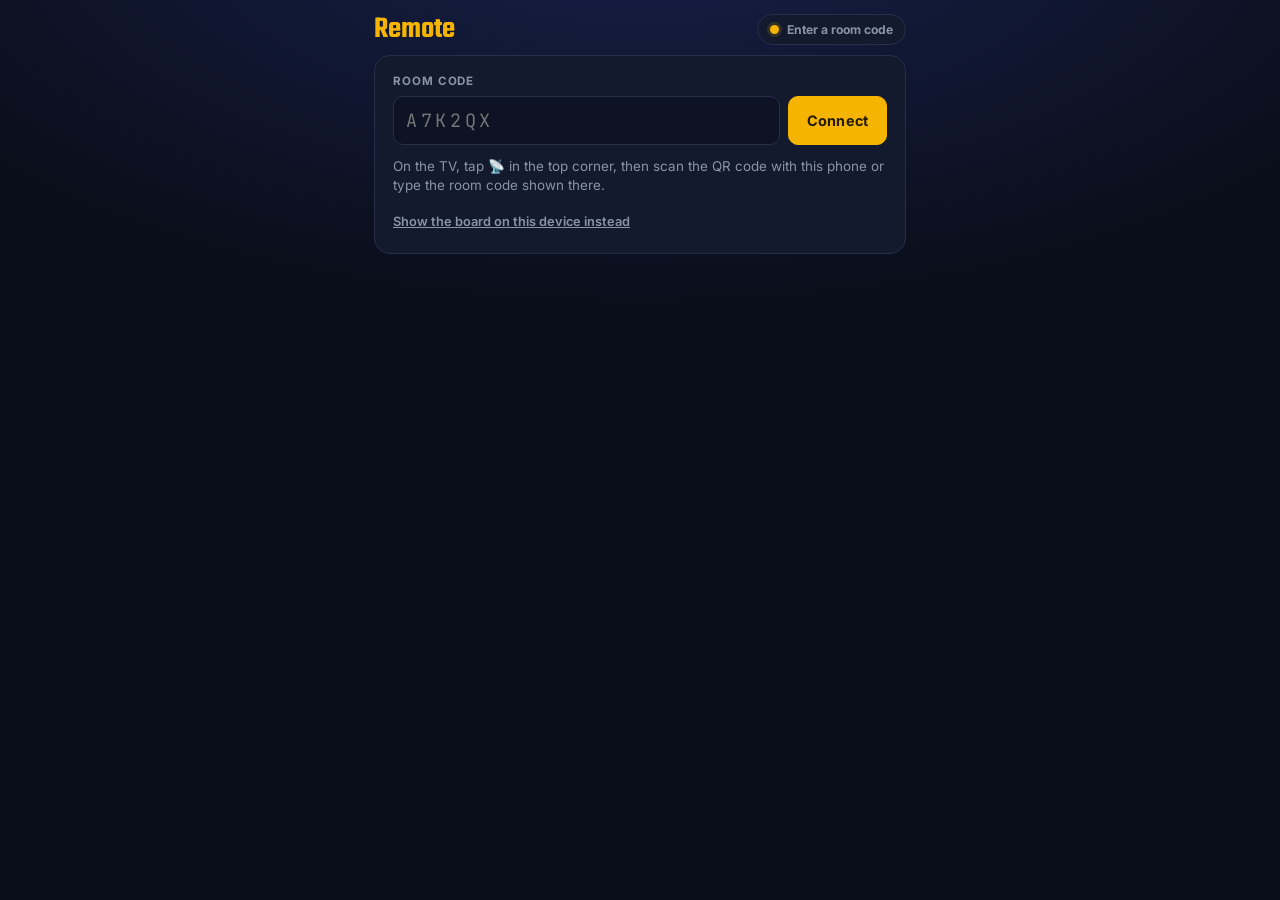
==== remote.html @ 1a82b8c1 "Add files via upload" ====
<!DOCTYPE html>
<html lang="en">
<head>
<meta charset="UTF-8">
<meta name="viewport" content="width=device-width, initial-scale=1.0, viewport-fit=cover">
<meta name="apple-mobile-web-app-capable" content="yes">
<meta name="mobile-web-app-capable" content="yes">
<meta name="apple-mobile-web-app-status-bar-style" content="black-translucent">
<meta name="apple-mobile-web-app-title" content="Score Remote">
<meta name="theme-color" content="#0A0E1A">
<title>Scoreboard Remote</title>
<link rel="icon" href="data:image/svg+xml,%3Csvg xmlns='http://www.w3.org/2000/svg' viewBox='0 0 100 100'%3E%3Ctext y='.9em' font-size='90'%3E%F0%9F%8F%86%3C/text%3E%3C/svg%3E">
<!-- fonts load without holding up the page; the font stacks in base.css cover them if they never arrive -->
<link rel="preconnect" href="https://fonts.googleapis.com">
<link rel="preconnect" href="https://fonts.gstatic.com" crossorigin>
<link rel="stylesheet" href="https://fonts.googleapis.com/css2?family=Teko:wght@500;600&family=Inter:wght@400;500;600;700;800&family=JetBrains+Mono:wght@500;600;700&display=swap" media="print" onload="this.media='all'">
<link rel="stylesheet" href="css/base.css">
<link rel="stylesheet" href="css/remote.css">
<script src="vendor/mqtt.min.js" defer></script>
<script type="module" src="js/remote.js"></script>
</head>
<body>
<main id="remote" aria-label="Scoreboard remote">
  <div class="rm-head">
    <div class="rm-title" id="rmTitle">Remote</div>
    <div class="rm-status warn" id="rmStatus" role="status" aria-live="polite"><span class="rm-dot"></span><span id="rmStatusText">Connecting…</span></div>
  </div>

  <!-- PAIRING: shown until the phone has a room code -->
  <div class="rm-card" id="rmPair" hidden>
    <label class="field-label" for="rmCodeInput">Room code</label>
    <div class="rm-row">
      <input type="text" id="rmCodeInput" maxlength="12" autocomplete="off" autocapitalize="characters" autocorrect="off" spellcheck="false" placeholder="A7K2QX" enterkeyhint="go">
      <button type="button" class="btn btn-gold" id="rmCodeBtn">Connect</button>
    </div>
    <p class="rm-help">On the TV, tap <b>📡</b> in the top corner, then scan the QR code with this phone or type the room code shown there.</p>
    <a class="link-btn" href="index.html">Show the board on this device instead</a>
  </div>

  <!-- SCORING: one card per team, always in setup order so nothing moves under your thumb -->
  <div class="rm-pad" id="rmPad" hidden>
    <div class="rm-hidden" id="rmHidden" hidden>
      <span class="rm-hidden-text">🙈 Scores hidden on the board</span>
      <button type="button" class="btn btn-gold" id="rmReveal">Reveal ▶</button>
    </div>
    <fieldset class="rm-teams" id="rmTeams" aria-label="Teams"></fieldset>
    <div class="rm-last" id="rmLast" aria-live="polite"></div>
    <div class="rm-bar">
      <button type="button" class="rm-btn rm-undo" id="rmUndo"><span class="rm-undo-icon" aria-hidden="true">↶</span><span class="rm-undo-text" id="rmUndoText">Undo</span></button>
      <button type="button" class="rm-btn" id="rmSetupBtn">⚙ Setup</button>
    </div>
  </div>

  <!-- CUSTOM AMOUNT -->
  <div class="rm-sheet" id="rmAmountSheet" hidden>
    <div class="rm-sheet-inner">
      <div class="rm-sheet-title">Custom amount</div>
      <div class="rm-amount-for" id="rmAmountFor"></div>
      <input type="number" id="rmAmount" min="1" step="1" inputmode="numeric" enterkeyhint="done" placeholder="Points" aria-label="Number of points">
      <div class="rm-grid">
        <button type="button" class="rm-btn rm-minus" id="rmAmountTake">− Take away</button>
        <button type="button" class="rm-btn rm-plus" id="rmAmountAdd">+ Add</button>
      </div>
      <button type="button" class="rm-btn" id="rmAmountCancel">Cancel</button>
    </div>
  </div>

  <!-- SETUP -->
  <div class="rm-sheet full" id="rmSetupSheet" hidden>
    <div class="rm-sheet-inner">
      <div class="rm-phead">
        <div class="rm-sheet-title">Setup</div>
        <button type="button" class="rm-x" id="rmSetupClose" aria-label="Close setup">✕</button>
      </div>
      <div class="rm-setup">
        <fieldset class="rm-fields" id="rmSetupFields">
          <section class="rm-section">
            <label class="field-label" for="rmTitleInput">Title on the board</label>
            <input type="text" id="rmTitleInput" maxlength="60" autocomplete="off" enterkeyhint="done" placeholder="No title">
          </section>

          <section class="rm-section">
            <div class="rm-section-head"><span class="field-label">Teams</span><span class="rm-count" id="rmTeamCount"></span></div>
            <div class="rm-list" id="rmTeamList"></div>
            <div class="rm-row">
              <input type="text" id="rmAddTeamName" maxlength="24" placeholder="New team name" autocomplete="off" enterkeyhint="done" aria-label="New team name">
              <button type="button" class="btn btn-gold" id="rmAddTeamBtn">Add</button>
            </div>
            <p class="rm-hint">Tap a colour dot to change the team’s colour.</p>
          </section>

          <section class="rm-section">
            <div class="rm-section-head"><span class="field-label">Powerups</span><span class="rm-count" id="rmPowerupCount"></span></div>
            <div class="rm-list" id="rmPowerupList"></div>
            <div class="rm-row">
              <input type="text" class="rm-icon-input" id="rmAddPowerupIcon" maxlength="16" placeholder="🎲" autocomplete="off" aria-label="New powerup icon">
              <input type="text" id="rmAddPowerupName" maxlength="24" placeholder="New powerup name" autocomplete="off" enterkeyhint="done" aria-label="New powerup name">
              <button type="button" class="btn btn-gold" id="rmAddPowerupBtn">Add</button>
            </div>
            <p class="rm-hint">Every team gets one of each.</p>
          </section>

          <section class="rm-section">
            <span class="field-label">Final round</span>
            <button type="button" class="rm-btn" id="rmHideScores">🙈 Hide scores on the board</button>
            <p class="rm-hint">The board keeps showing the teams and their powerups, but not the scores. You still see them here. When you are ready, tap Reveal: the board shows them from last place up to the winner.</p>
          </section>

          <section class="rm-section">
            <span class="field-label">Round</span>
            <button type="button" class="rm-btn rm-danger" id="rmReset">Reset round</button>
            <p class="rm-hint">Every score back to 0 and every powerup given back. The teams and powerups stay. Undo brings the scores back.</p>
          </section>
        </fieldset>

        <section class="rm-section">
          <span class="field-label">Connection</span>
          <div class="rm-conn">Room code <b id="rmCodeShow">------</b></div>
          <div class="rm-foot">
            <button type="button" class="link-btn" id="rmChange">Change code</button>
            <a class="link-btn" href="index.html">Show the board on this device instead</a>
          </div>
        </section>
      </div>
      <div class="rm-last" id="rmSetupLast" aria-live="polite"></div>
      <button type="button" class="rm-btn rm-gold" id="rmSetupDone">Done</button>
    </div>
  </div>
</main>
</body>
</html>
---- css/base.css ----
/* Shared by the TV and the phone: colours, fonts, buttons and inputs. */

:root{
  --bg:#0A0E1A;
  --bg-2:#0D1224;
  --panel:#131A2E;
  --panel-2:#1B2340;
  --raised:#212A48;
  --line:#262E4A;
  --line-2:#333D5E;
  --line-hover:#4A5580;

  --gold:#F5B400;  --gold-hover:#FFC733;  --gold-soft:rgba(245,180,0,0.14);  --gold-ink:#241A00;
  --red:#FF5C7A;   --red-soft:rgba(255,92,122,0.14);
  --green:#6FDD8B; --green-soft:rgba(111,221,139,0.16);
  --text:#EDEFF5;
  --muted:#8A93A8;
  --faint:#545C78;

  --disabled-bg:#171C2E;  --disabled-line:#232A42;  --disabled-ink:#4F5772;

  --radius:16px;
  --shadow:0 30px 80px rgba(0,0,0,0.5);
  --font-display:'Teko','Oswald','Arial Narrow',sans-serif;
  --font-body:'Inter',system-ui,-apple-system,'Segoe UI',sans-serif;
  --font-mono:'JetBrains Mono','SFMono-Regular',Consolas,monospace;
}

*, *::before, *::after{ box-sizing:border-box; }
[hidden]{ display:none !important; }

html, body{ height:100%; margin:0; overflow:hidden; overscroll-behavior:none; }
body{
  font-family:var(--font-body);
  color:var(--text);
  background:
    radial-gradient(ellipse 120% 80% at 50% -10%, #17204A 0%, var(--bg) 55%),
    var(--bg);
  background-attachment:fixed;
  -webkit-font-smoothing:antialiased;
}
button, input{ font-family:inherit; color:inherit; }
::selection{ background:var(--gold-soft); }

/* ---------- form fields ---------- */
.field-label{
  display:block; margin-bottom:8px;
  font-size:0.72rem; font-weight:700; letter-spacing:0.08em; text-transform:uppercase; color:var(--muted);
}
input[type=text], input[type=number]{
  width:100%; min-width:0; padding:11px 12px; outline:none;
  background:var(--bg-2); border:1px solid var(--line); border-radius:10px; color:var(--text);
  font-size:16px;   /* 16px stops iOS zooming in when a box is tapped */
  transition:border-color .15s ease;
}
input:focus{ border-color:var(--gold); }
button:focus-visible{ outline:2px solid var(--gold); outline-offset:2px; }

/* ---------- buttons ---------- */
.btn{
  padding:11px 18px; cursor:pointer;
  font-weight:700; font-size:0.9rem; letter-spacing:0.01em;
  background:var(--raised); border:1px solid var(--line-2); border-radius:10px; color:var(--text);
  touch-action:manipulation; -webkit-tap-highlight-color:transparent;
  transition:transform .08s ease, border-color .15s ease, background .15s ease;
}
.btn:hover{ border-color:var(--line-hover); }
.btn:active{ transform:scale(0.97); }
.btn:disabled{ opacity:0.4; cursor:not-allowed; }
.btn-gold{ background:var(--gold); border-color:var(--gold); color:var(--gold-ink); }
.btn-gold:hover{ background:var(--gold-hover); border-color:var(--gold-hover); }

/* a button that looks like a link */
.link-btn{
  padding:6px; cursor:pointer; background:none; border:none;
  color:var(--muted); font-size:0.8rem; font-weight:600; text-decoration:underline;
}
.link-btn:hover{ color:var(--text); }

/* first tap of a tap-twice button (util.armConfirm) */
.armed{ border-color:var(--red) !important; color:var(--red) !important; background:var(--red-soft) !important; }

@keyframes fadeIn{ from{opacity:0; transform:translateY(6px);} to{opacity:1; transform:translateY(0);} }
@keyframes btnPop{ 0%{transform:scale(1);} 45%{transform:scale(1.06);} 100%{transform:scale(1);} }

/* ---------- anyone who asks their device for less motion gets none ---------- */
@media (prefers-reduced-motion: reduce){
  *, *::before, *::after{ animation:none !important; transition:none !important; }
}
---- css/remote.css ----
/* The phone remote (remote.html). Portrait, one hand: the team cards scroll, the Undo / Setup bar
   stays at the bottom within reach of a thumb. */

:root{
  /* keep clear of the screen edges, which some phones curve or fade */
  --edge-t:calc(env(safe-area-inset-top, 0px) + 14px);
  --edge-r:calc(env(safe-area-inset-right, 0px) + 14px);
  --edge-b:calc(env(safe-area-inset-bottom, 0px) + 14px);
  --edge-l:calc(env(safe-area-inset-left, 0px) + 14px);
}

#remote{
  position:relative; overflow:hidden;
  display:flex; flex-direction:column; gap:10px;
  width:100%; max-width:560px; margin:0 auto; height:100vh; height:100dvh;
  padding:var(--edge-t) var(--edge-r) var(--edge-b) var(--edge-l);
  -webkit-user-select:none; user-select:none;
}
fieldset{ min-width:0; min-inline-size:0; margin:0; padding:0; border:0; }
.rm-row{ display:flex; gap:8px; }
.rm-row > input{ flex:1 1 0; }
.rm-row > .btn{ flex:0 0 auto; }

/* ---------- header ---------- */
.rm-head{ flex:0 0 auto; display:flex; align-items:center; justify-content:space-between; gap:10px; }
.rm-title{
  flex:1 1 auto; min-width:0; overflow:hidden; text-overflow:ellipsis; white-space:nowrap;
  font-family:var(--font-display); font-weight:600; font-size:1.9rem; line-height:0.9; color:var(--gold);
}
/* the connection is what matters here: the title gives way, the status never does */
.rm-status{
  flex:0 0 auto; display:flex; align-items:center; gap:8px; min-width:0; padding:7px 12px; overflow:hidden; white-space:nowrap;
  background:var(--panel); border:1px solid var(--line); border-radius:999px;
  font-size:0.76rem; font-weight:700; color:var(--muted);
}
#rmStatusText{ overflow:hidden; text-overflow:ellipsis; }
.rm-dot{ width:9px; height:9px; border-radius:50%; background:var(--muted); flex:0 0 auto; }
.rm-status.ok .rm-dot{ background:var(--green); box-shadow:0 0 0 3px var(--green-soft); }
.rm-status.warn .rm-dot{ background:var(--gold); box-shadow:0 0 0 3px var(--gold-soft); }
.rm-status.bad .rm-dot{ background:var(--red); box-shadow:0 0 0 3px var(--red-soft); }

/* ---------- pairing ---------- */
.rm-card{
  flex:0 0 auto; padding:18px; background:var(--panel); border:1px solid var(--line); border-radius:var(--radius);
  -webkit-user-select:auto; user-select:auto;
}
.rm-help{ margin:12px 0 0; font-size:0.84rem; color:var(--muted); line-height:1.45; }
.rm-card .link-btn{ display:inline-block; margin-top:12px; padding-left:0; }
#rmCodeInput{ font-family:var(--font-mono); font-size:1.15rem; letter-spacing:0.2em; text-transform:uppercase; }

/* ---------- scoring ---------- */
.rm-pad{ flex:1 1 0; min-height:0; display:flex; flex-direction:column; gap:8px; }
/* a <fieldset>, so one `disabled` greys out every card; kept as a plain block, which every browser lays out the same */
.rm-teams{
  flex:1 1 0; min-height:0;
  overflow-y:auto; overscroll-behavior:contain; scrollbar-width:none; -webkit-overflow-scrolling:touch;
}
.rm-teams > .tm + .tm{ margin-top:10px; }

/* the board is hiding its scores (the final round): say so, with the reveal at hand */
.rm-hidden{
  flex:0 0 auto; display:flex; align-items:center; gap:10px; padding:8px 8px 8px 14px;
  background:var(--gold-soft); border:1px solid rgba(245,180,0,0.45); border-radius:14px;
}
.rm-hidden-text{ flex:1 1 auto; min-width:0; font-size:0.92rem; font-weight:700; color:var(--gold); }
.rm-hidden .btn{ flex:0 0 auto; padding:11px 16px; }
.rm-teams::-webkit-scrollbar{ display:none; }
.rm-empty{ padding:40px 12px; text-align:center; color:var(--muted); font-size:0.92rem; line-height:1.5; }

.tm{
  display:flex; flex-direction:column; gap:10px; padding:11px 12px 12px 14px;
  background:var(--panel); border:1px solid var(--line); border-left:5px solid var(--team, var(--line-2)); border-radius:16px;
}
.tm-head{ display:flex; align-items:center; gap:9px; min-height:34px; }
.tm-rank{
  flex:0 0 auto; min-width:42px; padding:3px 7px; text-align:center; border-radius:999px;
  font-family:var(--font-mono); font-size:0.74rem; font-weight:700; background:var(--panel-2); color:var(--muted);
}
.tm-rank.first{ background:var(--gold-soft); color:var(--gold); }
.tm-name{ flex:1 1 auto; min-width:0; overflow:hidden; text-overflow:ellipsis; white-space:nowrap; font-size:1.08rem; font-weight:700; }
.tm-score{ flex:0 0 auto; display:flex; align-items:baseline; gap:7px; }
.tm-num{ font-family:var(--font-display); font-weight:600; font-size:2.5rem; line-height:0.75; padding-top:6px; }
/* a tap the TV has not confirmed yet */
.tm-pending{ font-family:var(--font-mono); font-size:0.78rem; font-weight:700; color:var(--gold); }
.tm-pending:empty{ display:none; }

.tm-adjust{ display:grid; grid-template-columns:repeat(5, 1fr); gap:6px; }
.tm-btn{
  height:48px; padding:0; cursor:pointer;
  background:var(--panel-2); border:1px solid var(--line-2); border-radius:12px;
  font-family:var(--font-mono); font-size:1.05rem; font-weight:700; color:var(--text);
  touch-action:manipulation; -webkit-tap-highlight-color:transparent;
  transition:transform .08s ease, background .15s ease;
}
.tm-btn:active{ transform:scale(0.94); background:var(--raised); }
.tm-btn.plus{ color:var(--green); }
.tm-btn.minus{ color:var(--red); }
.tm-btn.custom{ color:var(--muted); font-family:var(--font-body); font-weight:800; }
.tm-btn.sent{ animation:btnPop .28s ease; }

/* powerups look like the TV's badges: bright when available, struck through in red once used */
.tm-powerups{ display:grid; grid-template-columns:repeat(auto-fill, minmax(66px, 1fr)); gap:6px; }
.pu{
  position:relative; overflow:hidden; display:flex; flex-direction:column; align-items:center; justify-content:center; gap:2px;
  min-width:0; height:52px; padding:3px 4px; cursor:pointer;
  background:var(--bg-2); border:1px solid var(--line-2); border-radius:12px; color:var(--text);
  touch-action:manipulation; -webkit-tap-highlight-color:transparent;
  transition:transform .08s ease, opacity .2s ease;
}
.pu:active{ transform:scale(0.95); }
.pu-ic{ font-size:1.25rem; line-height:1; }
.pu-name{ max-width:100%; overflow:hidden; text-overflow:ellipsis; white-space:nowrap; font-size:0.66rem; font-weight:700; color:var(--muted); }
.pu.used{ background:rgba(255,92,122,0.07); border-color:rgba(255,92,122,0.35); }
.pu.used .pu-ic, .pu.used .pu-name{ filter:grayscale(1); opacity:0.45; }
.pu.used::after{
  content:""; position:absolute; inset:0; pointer-events:none;
  background:linear-gradient(to bottom right,
    transparent calc(50% - 1.5px), var(--red) calc(50% - 1.5px),
    var(--red) calc(50% + 1.5px), transparent calc(50% + 1.5px));
}
.pu.pending{ border-style:dashed; border-color:var(--gold); }

/* "✓ +5 Team Alpha", or why the buttons are greyed out */
.rm-last{
  flex:0 0 auto; min-height:1.3em; overflow:hidden; text-overflow:ellipsis; white-space:nowrap;
  text-align:center; font-size:0.84rem; font-weight:700; color:var(--green);
}
.rm-last.sending{ color:var(--gold); }
.rm-last.bad{ color:var(--red); }
.rm-last.hint{ font-weight:600; color:var(--muted); }

.rm-bar{ flex:0 0 auto; display:grid; grid-template-columns:minmax(0, 1.7fr) minmax(0, 1fr); gap:10px; }
.rm-btn{
  flex:0 0 auto; height:54px; padding:0 14px; cursor:pointer;
  display:flex; align-items:center; justify-content:center; gap:8px; text-align:center; line-height:1.15;
  font-family:var(--font-body); font-weight:800; font-size:1rem;
  background:var(--panel-2); border:1px solid var(--line-2); border-radius:16px; color:var(--text);
  touch-action:manipulation; -webkit-tap-highlight-color:transparent;
  transition:transform .08s ease, border-color .15s ease, background .15s ease;
}
.rm-btn:active{ transform:scale(0.97); }
.rm-btn.sent{ animation:btnPop .28s ease; }
.rm-gold{ background:var(--gold); border-color:var(--gold); color:var(--gold-ink); }
.rm-plus{ background:var(--green-soft); border-color:var(--green); color:var(--green); }
.rm-minus{ background:var(--red-soft); border-color:var(--red); color:var(--red); }
.rm-danger{ width:100%; border-color:rgba(255,92,122,0.5); color:var(--red); }
.rm-undo{ min-width:0; }
.rm-undo-icon{ flex:0 0 auto; font-size:1.25rem; }
.rm-undo-text{ min-width:0; overflow:hidden; text-overflow:ellipsis; white-space:nowrap; font-size:0.92rem; }

/* every control greys out clearly when it cannot be used right now */
#remote :is(.rm-btn, .tm-btn, .pu, .btn, .rm-dot-btn, .rm-remove):disabled,
#remote input:disabled{
  background:var(--disabled-bg); border-color:var(--disabled-line); color:var(--disabled-ink);
  box-shadow:none; opacity:0.6; cursor:not-allowed; transform:none;
}
#remote .pu:disabled .pu-ic{ filter:grayscale(1); }

/* ---------- sheets (custom amount, setup) ---------- */
.rm-sheet{
  position:absolute; inset:0; z-index:5; display:flex; align-items:flex-end;
  padding:var(--edge-t) var(--edge-r) var(--edge-b) var(--edge-l);
  background:rgba(5,6,10,0.78); -webkit-backdrop-filter:blur(3px); backdrop-filter:blur(3px);
  animation:fadeIn .18s ease;
}
.rm-sheet-inner{
  width:100%; max-height:100%; overflow-y:auto; scrollbar-width:none;
  display:flex; flex-direction:column; gap:12px; padding:16px;
  background:var(--panel); border:1px solid var(--line); border-radius:20px;
  -webkit-user-select:auto; user-select:auto;
}
.rm-sheet-inner::-webkit-scrollbar{ display:none; }
.rm-sheet-title{ font-family:var(--font-display); font-weight:600; font-size:1.7rem; line-height:0.9; color:var(--gold); }
.rm-grid{ display:grid; grid-template-columns:1fr 1fr; gap:10px; }

.rm-amount-for{ font-size:0.95rem; font-weight:700; color:var(--muted); }
#rmAmount{ font-family:var(--font-mono); font-size:1.6rem; font-weight:700; text-align:center; padding:12px; }

/* setup fills the screen; its middle scrolls */
.rm-sheet.full .rm-sheet-inner{ height:100%; overflow:hidden; gap:10px; }
.rm-phead{ flex:0 0 auto; display:flex; align-items:center; gap:8px; }
.rm-phead .rm-sheet-title{ flex:1; }
.rm-x{
  flex:0 0 40px; width:40px; height:40px; cursor:pointer;
  background:var(--panel-2); border:1px solid var(--line-2); border-radius:12px; color:var(--text); font-size:1rem;
  touch-action:manipulation; -webkit-tap-highlight-color:transparent;
}
.rm-setup{
  flex:1 1 0; min-height:0; display:flex; flex-direction:column; gap:22px; padding:4px 0 8px;
  overflow-y:auto; overscroll-behavior:contain; scrollbar-width:none; -webkit-overflow-scrolling:touch;
}
.rm-setup::-webkit-scrollbar{ display:none; }
.rm-fields > .rm-section + .rm-section{ margin-top:22px; }   /* a <fieldset>: plain block, see .rm-teams */
.rm-section{ display:flex; flex-direction:column; gap:8px; }
.rm-section .field-label{ margin-bottom:0; }
.rm-section-head{ display:flex; align-items:baseline; justify-content:space-between; }
.rm-count{ font-family:var(--font-mono); font-size:0.74rem; font-weight:700; color:var(--faint); }
.rm-hint{ margin:0; font-size:0.78rem; line-height:1.4; color:var(--faint); }
.rm-list{ display:flex; flex-direction:column; gap:6px; }
.rm-item{ display:flex; align-items:center; gap:6px; }
.rm-item input{ flex:1 1 0; padding:9px 10px; }
.rm-dot-btn{
  flex:0 0 38px; width:38px; height:38px; padding:0; cursor:pointer; border-radius:50%;
  border:2px solid rgba(255,255,255,0.25); touch-action:manipulation; -webkit-tap-highlight-color:transparent;
}
.rm-dot-btn:active{ transform:scale(0.92); }
.rm-icon-input{ flex:0 0 54px !important; width:54px; text-align:center; padding-left:4px !important; padding-right:4px !important; }
.rm-remove{
  flex:0 0 auto; min-width:42px; height:40px; padding:0 10px; cursor:pointer;
  background:var(--panel-2); border:1px solid var(--line-2); border-radius:10px; color:var(--muted);
  font-size:0.85rem; font-weight:700; touch-action:manipulation; -webkit-tap-highlight-color:transparent;
}
.rm-conn{ font-size:0.9rem; color:var(--muted); }
.rm-conn b{ margin-left:6px; font-family:var(--font-mono); letter-spacing:0.18em; color:var(--gold); }
.rm-foot{ display:flex; gap:14px; flex-wrap:wrap; }
.rm-foot .link-btn{ padding-left:0; }

/* Turned sideways on a phone: let the page scroll rather than squash. (Last, so it wins.) */
@media (orientation: landscape) and (max-height: 500px){
  html, body{ height:auto; overflow:visible; }
  #remote{ height:auto; min-height:100dvh; overflow:visible; }
  .rm-pad{ flex:none; }
  .rm-teams{ flex:none; overflow:visible; }
  .rm-sheet{ position:fixed; }
  .rm-sheet.full .rm-sheet-inner{ height:auto; overflow-y:auto; }
  .rm-setup{ flex:none; overflow:visible; }
}
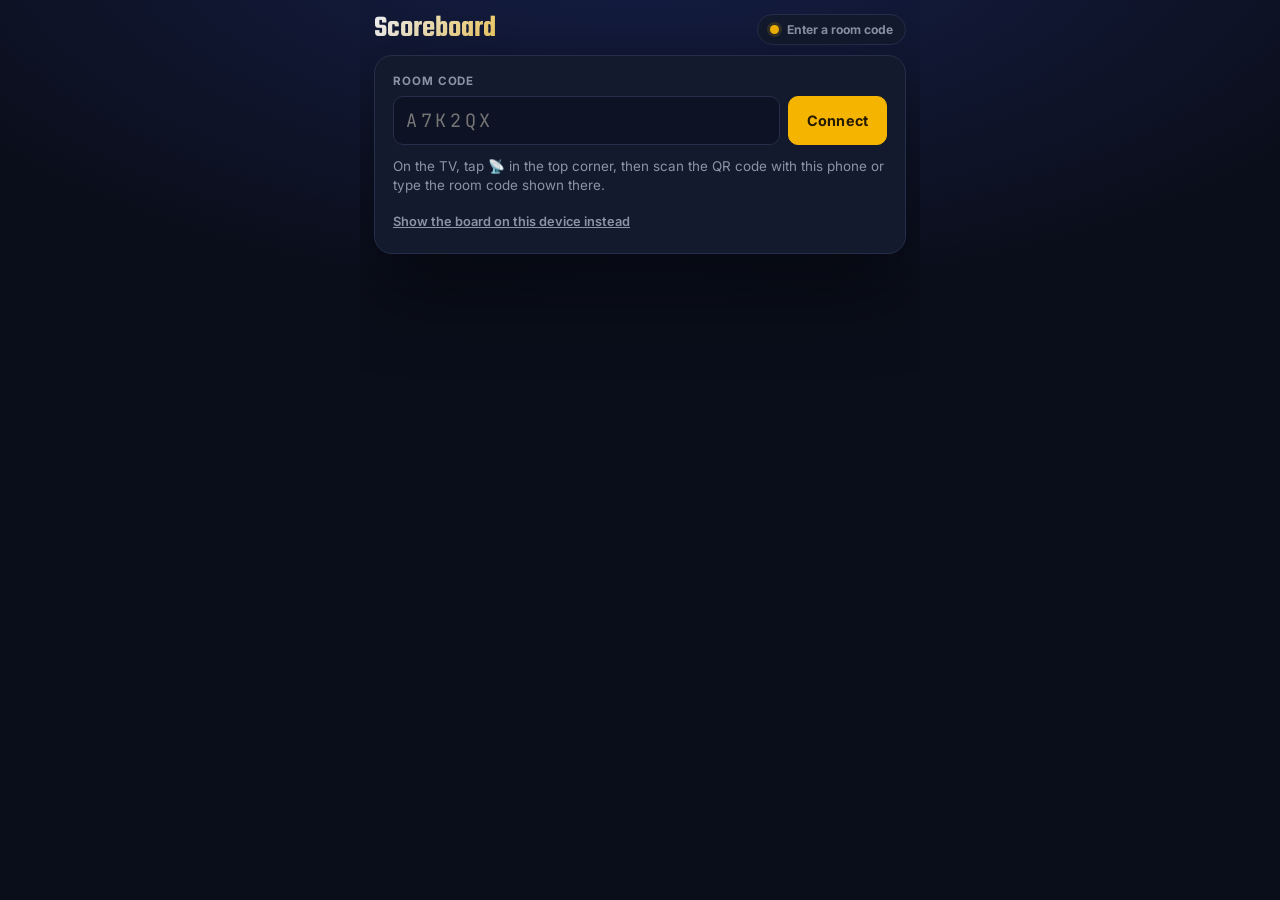
==== commit bc6d18d3: "Add files via upload" ====
--- a/remote.html
+++ b/remote.html
@@ -37,13 +37,17 @@
     <a class="link-btn" href="index.html">Show the board on this device instead</a>
   </div>
 
-  <!-- SCORING: one card per team, always in setup order so nothing moves under your thumb -->
+  <!-- SCORING: every team on one screen, always in setup order so nothing moves under your thumb -->
   <div class="rm-pad" id="rmPad" hidden>
     <div class="rm-hidden" id="rmHidden" hidden>
       <span class="rm-hidden-text">🙈 Scores hidden on the board</span>
       <button type="button" class="btn btn-gold" id="rmReveal">Reveal ▶</button>
     </div>
-    <fieldset class="rm-teams" id="rmTeams" aria-label="Teams"></fieldset>
+    <section class="rm-board">
+      <div class="rm-board-head"><span class="field-label">Teams</span><span class="rm-board-hint">Tap a team for more</span></div>
+      <!-- a <fieldset>, so one `disabled` greys out every button while the board is away -->
+      <fieldset class="rm-teams" id="rmTeams" aria-label="Teams"><div class="rm-team-grid" id="rmTeamGrid"></div></fieldset>
+    </section>
     <div class="rm-last" id="rmLast" aria-live="polite"></div>
     <div class="rm-bar">
       <button type="button" class="rm-btn rm-undo" id="rmUndo"><span class="rm-undo-icon" aria-hidden="true">↶</span><span class="rm-undo-text" id="rmUndoText">Undo</span></button>
@@ -51,17 +55,26 @@
     </div>
   </div>
 
-  <!-- CUSTOM AMOUNT -->
-  <div class="rm-sheet" id="rmAmountSheet" hidden>
+  <!-- ONE TEAM: ±5, a custom amount and its powerups -->
+  <div class="rm-sheet" id="rmTeamSheet" hidden>
     <div class="rm-sheet-inner">
-      <div class="rm-sheet-title">Custom amount</div>
-      <div class="rm-amount-for" id="rmAmountFor"></div>
-      <input type="number" id="rmAmount" min="1" step="1" inputmode="numeric" enterkeyhint="done" placeholder="Points" aria-label="Number of points">
-      <div class="rm-grid">
-        <button type="button" class="rm-btn rm-minus" id="rmAmountTake">− Take away</button>
-        <button type="button" class="rm-btn rm-plus" id="rmAmountAdd">+ Add</button>
+      <div class="rm-team-head" id="rmTeamHead">
+        <span class="rm-team-name" id="rmTeamName"></span>
+        <span class="rm-team-score" id="rmTeamScore"></span>
       </div>
-      <button type="button" class="rm-btn" id="rmAmountCancel">Cancel</button>
+      <fieldset class="rm-fields" id="rmTeamFields">
+        <div class="rm-quick" id="rmTeamQuick"></div>
+        <label class="field-label" for="rmAmount">Custom amount</label>
+        <input type="number" id="rmAmount" min="1" step="1" inputmode="numeric" enterkeyhint="done" placeholder="Points" aria-label="Number of points">
+        <div class="rm-grid">
+          <button type="button" class="rm-btn rm-minus" id="rmAmountTake">− Take away</button>
+          <button type="button" class="rm-btn rm-plus" id="rmAmountAdd">+ Add</button>
+        </div>
+        <span class="field-label">Powerups</span>
+        <div class="tm-powerups" id="rmTeamPowerups"></div>
+      </fieldset>
+      <div class="rm-last" id="rmTeamLast" aria-live="polite"></div>
+      <button type="button" class="rm-btn rm-gold" id="rmTeamDone">Done</button>
     </div>
   </div>
 
@@ -86,7 +99,7 @@
               <input type="text" id="rmAddTeamName" maxlength="24" placeholder="New team name" autocomplete="off" enterkeyhint="done" aria-label="New team name">
               <button type="button" class="btn btn-gold" id="rmAddTeamBtn">Add</button>
             </div>
-            <p class="rm-hint">Tap a colour dot to change the team’s colour.</p>
+            <p class="rm-hint">Tap a colour dot to pick the team’s colour.</p>
           </section>
 
           <section class="rm-section">
@@ -103,7 +116,11 @@
           <section class="rm-section">
             <span class="field-label">Final round</span>
             <button type="button" class="rm-btn" id="rmHideScores">🙈 Hide scores on the board</button>
-            <p class="rm-hint">The board keeps showing the teams and their powerups, but not the scores. You still see them here. When you are ready, tap Reveal: the board shows them from last place up to the winner.</p>
+            <div class="rm-grid" id="rmRevealRow" hidden>
+              <button type="button" class="rm-btn rm-gold" id="rmRevealSetup">Reveal ▶</button>
+              <button type="button" class="rm-btn" id="rmShowScores">Show now</button>
+            </div>
+            <p class="rm-hint">The board keeps showing the teams and their powerups, but not the scores. You still see them here. Reveal shows them from last place up to the winner; Show now just puts them back. Both take two taps.</p>
           </section>
 
           <section class="rm-section">
--- a/css/remote.css
+++ b/css/remote.css
@@ -1,5 +1,6 @@
-/* The phone remote (remote.html). Portrait, one hand: the team cards scroll, the Undo / Setup bar
-   stays at the bottom within reach of a thumb. */
+/* The phone remote (remote.html), in the board's style: a gold title and card panels. Portrait, one
+   hand: every team fits on the screen (js/remote.js layoutTeams sizes the rows), with the Undo / Setup
+   bar at the bottom within reach of a thumb. */
 
 :root{
   /* keep clear of the screen edges, which some phones curve or fade */
@@ -20,13 +21,19 @@
 .rm-row{ display:flex; gap:8px; }
 .rm-row > input{ flex:1 1 0; }
 .rm-row > .btn{ flex:0 0 auto; }
-
-/* ---------- header ---------- */
+.rm-grid{ display:grid; grid-template-columns:1fr 1fr; gap:10px; }
+
+/* ---------- header: the board's gold title, and the connection ---------- */
 .rm-head{ flex:0 0 auto; display:flex; align-items:center; justify-content:space-between; gap:10px; }
 .rm-title{
   flex:1 1 auto; min-width:0; overflow:hidden; text-overflow:ellipsis; white-space:nowrap;
-  font-family:var(--font-display); font-weight:600; font-size:1.9rem; line-height:0.9; color:var(--gold);
-}
+  font-family:var(--font-display); font-weight:600; font-size:1.9rem; line-height:1;
+  background:linear-gradient(120deg, var(--text) 0%, var(--gold) 30%, var(--text) 60%, var(--gold) 90%);
+  background-size:200% 100%;
+  -webkit-background-clip:text; background-clip:text; color:transparent;
+  animation:title-shimmer 12s ease-in-out infinite;
+}
+@keyframes title-shimmer{ 0%,100%{ background-position:0% 50%; } 50%{ background-position:100% 50%; } }
 /* the connection is what matters here: the title gives way, the status never does */
 .rm-status{
   flex:0 0 auto; display:flex; align-items:center; gap:8px; min-width:0; padding:7px 12px; overflow:hidden; white-space:nowrap;
@@ -39,23 +46,19 @@
 .rm-status.warn .rm-dot{ background:var(--gold); box-shadow:0 0 0 3px var(--gold-soft); }
 .rm-status.bad .rm-dot{ background:var(--red); box-shadow:0 0 0 3px var(--red-soft); }
 
-/* ---------- pairing ---------- */
-.rm-card{
-  flex:0 0 auto; padding:18px; background:var(--panel); border:1px solid var(--line); border-radius:var(--radius);
-  -webkit-user-select:auto; user-select:auto;
-}
+/* ---------- cards ---------- */
+.rm-card, .rm-board{
+  background:var(--panel); border:1px solid var(--line); border-radius:18px; box-shadow:var(--shadow);
+}
+
+/* pairing */
+.rm-card{ flex:0 0 auto; padding:18px; -webkit-user-select:auto; user-select:auto; }
 .rm-help{ margin:12px 0 0; font-size:0.84rem; color:var(--muted); line-height:1.45; }
 .rm-card .link-btn{ display:inline-block; margin-top:12px; padding-left:0; }
 #rmCodeInput{ font-family:var(--font-mono); font-size:1.15rem; letter-spacing:0.2em; text-transform:uppercase; }
 
 /* ---------- scoring ---------- */
 .rm-pad{ flex:1 1 0; min-height:0; display:flex; flex-direction:column; gap:8px; }
-/* a <fieldset>, so one `disabled` greys out every card; kept as a plain block, which every browser lays out the same */
-.rm-teams{
-  flex:1 1 0; min-height:0;
-  overflow-y:auto; overscroll-behavior:contain; scrollbar-width:none; -webkit-overflow-scrolling:touch;
-}
-.rm-teams > .tm + .tm{ margin-top:10px; }
 
 /* the board is hiding its scores (the final round): say so, with the reveal at hand */
 .rm-hidden{
@@ -64,30 +67,55 @@
 }
 .rm-hidden-text{ flex:1 1 auto; min-width:0; font-size:0.92rem; font-weight:700; color:var(--gold); }
 .rm-hidden .btn{ flex:0 0 auto; padding:11px 16px; }
+
+.rm-board{ flex:1 1 0; min-height:0; display:flex; flex-direction:column; gap:8px; padding:10px; }
+.rm-board-head{ flex:0 0 auto; display:flex; align-items:baseline; justify-content:space-between; padding:0 4px; }
+.rm-board-head .field-label{ margin:0; }
+.rm-board-hint{ font-size:0.72rem; color:var(--faint); }
+.rm-teams{ flex:1 1 0; min-height:0; overflow-y:auto; scrollbar-width:none; }   /* scrolls only if a tiny screen leaves no choice */
 .rm-teams::-webkit-scrollbar{ display:none; }
 .rm-empty{ padding:40px 12px; text-align:center; color:var(--muted); font-size:0.92rem; line-height:1.5; }
 
+/* The rows share the card's height (layoutTeams sets --row-h and --cols, and one of four layouts):
+     roomy  few teams: the name, its place and powerup icons under it, a big score, tall −1 / +1 buttons
+     line   more teams: one line each
+     tile   too many for one column: two columns of tiles, the buttons under the name
+     mini   a great many teams on a small phone: two columns, the buttons beside the name */
+.rm-team-grid{
+  display:grid; grid-template-columns:repeat(var(--cols, 1), minmax(0, 1fr)); grid-auto-rows:var(--row-h, 56px);
+  gap:6px; align-content:start;
+}
 .tm{
-  display:flex; flex-direction:column; gap:10px; padding:11px 12px 12px 14px;
-  background:var(--panel); border:1px solid var(--line); border-left:5px solid var(--team, var(--line-2)); border-radius:16px;
-}
-.tm-head{ display:flex; align-items:center; gap:9px; min-height:34px; }
+  min-width:0; min-height:0; overflow:hidden;
+  display:grid; grid-template-columns:minmax(0, 1fr) 56px 56px; gap:5px;
+  padding:5px 5px 5px 0;
+  background:var(--panel-2); border:1px solid var(--line); border-left:4px solid var(--team, var(--line-2)); border-radius:12px;
+}
+/* the team itself: tap for ±5, a custom amount and its powerups */
+.tm-open{
+  min-width:0; display:grid; grid-template-columns:auto minmax(0, 1fr) auto;
+  grid-template-areas:"rank name num"; align-content:center; align-items:center; column-gap:9px;
+  padding:0 4px 0 9px; cursor:pointer; text-align:left;
+  background:none; border:0; border-radius:8px; color:inherit;
+  touch-action:manipulation; -webkit-tap-highlight-color:transparent;
+}
+.tm-open:active{ background:rgba(255,255,255,0.04); }
 .tm-rank{
-  flex:0 0 auto; min-width:42px; padding:3px 7px; text-align:center; border-radius:999px;
-  font-family:var(--font-mono); font-size:0.74rem; font-weight:700; background:var(--panel-2); color:var(--muted);
+  grid-area:rank; min-width:38px; padding:2px 6px; text-align:center; border-radius:999px;
+  font-family:var(--font-mono); font-size:0.7rem; font-weight:700; background:var(--bg-2); color:var(--muted);
 }
 .tm-rank.first{ background:var(--gold-soft); color:var(--gold); }
-.tm-name{ flex:1 1 auto; min-width:0; overflow:hidden; text-overflow:ellipsis; white-space:nowrap; font-size:1.08rem; font-weight:700; }
-.tm-score{ flex:0 0 auto; display:flex; align-items:baseline; gap:7px; }
-.tm-num{ font-family:var(--font-display); font-weight:600; font-size:2.5rem; line-height:0.75; padding-top:6px; }
-/* a tap the TV has not confirmed yet */
-.tm-pending{ font-family:var(--font-mono); font-size:0.78rem; font-weight:700; color:var(--gold); }
-.tm-pending:empty{ display:none; }
-
-.tm-adjust{ display:grid; grid-template-columns:repeat(5, 1fr); gap:6px; }
+.tm-name{ grid-area:name; min-width:0; overflow:hidden; text-overflow:ellipsis; white-space:nowrap; font-size:1rem; font-weight:700; }
+.tm-meta{ display:contents; }   /* the place (and, when roomy, the powerups) under the name */
+.tm-pus{ display:none; gap:5px; }
+.tm-pu{ position:relative; font-size:0.95rem; line-height:1; }
+.tm-pu.used{ filter:grayscale(1); opacity:0.35; }
+.tm-num{ grid-area:num; font-family:var(--font-display); font-weight:600; font-size:1.9rem; line-height:0.8; padding-top:4px; }
+.tm-num.pending{ color:var(--gold); }   /* a tap the board has not confirmed yet */
+
 .tm-btn{
-  height:48px; padding:0; cursor:pointer;
-  background:var(--panel-2); border:1px solid var(--line-2); border-radius:12px;
+  min-height:0; padding:0; cursor:pointer;
+  background:var(--bg-2); border:1px solid var(--line-2); border-radius:10px;
   font-family:var(--font-mono); font-size:1.05rem; font-weight:700; color:var(--text);
   touch-action:manipulation; -webkit-tap-highlight-color:transparent;
   transition:transform .08s ease, background .15s ease;
@@ -95,32 +123,33 @@
 .tm-btn:active{ transform:scale(0.94); background:var(--raised); }
 .tm-btn.plus{ color:var(--green); }
 .tm-btn.minus{ color:var(--red); }
-.tm-btn.custom{ color:var(--muted); font-family:var(--font-body); font-weight:800; }
 .tm-btn.sent{ animation:btnPop .28s ease; }
 
-/* powerups look like the TV's badges: bright when available, struck through in red once used */
-.tm-powerups{ display:grid; grid-template-columns:repeat(auto-fill, minmax(66px, 1fr)); gap:6px; }
-.pu{
-  position:relative; overflow:hidden; display:flex; flex-direction:column; align-items:center; justify-content:center; gap:2px;
-  min-width:0; height:52px; padding:3px 4px; cursor:pointer;
-  background:var(--bg-2); border:1px solid var(--line-2); border-radius:12px; color:var(--text);
-  touch-action:manipulation; -webkit-tap-highlight-color:transparent;
-  transition:transform .08s ease, opacity .2s ease;
-}
-.pu:active{ transform:scale(0.95); }
-.pu-ic{ font-size:1.25rem; line-height:1; }
-.pu-name{ max-width:100%; overflow:hidden; text-overflow:ellipsis; white-space:nowrap; font-size:0.66rem; font-weight:700; color:var(--muted); }
-.pu.used{ background:rgba(255,92,122,0.07); border-color:rgba(255,92,122,0.35); }
-.pu.used .pu-ic, .pu.used .pu-name{ filter:grayscale(1); opacity:0.45; }
-.pu.used::after{
-  content:""; position:absolute; inset:0; pointer-events:none;
-  background:linear-gradient(to bottom right,
-    transparent calc(50% - 1.5px), var(--red) calc(50% - 1.5px),
-    var(--red) calc(50% + 1.5px), transparent calc(50% + 1.5px));
-}
-.pu.pending{ border-style:dashed; border-color:var(--gold); }
-
-/* "✓ +5 Team Alpha", or why the buttons are greyed out */
+.rm-team-grid.roomy .tm{ grid-template-columns:minmax(0, 1fr) 56px 56px; gap:6px; padding:7px 7px 7px 0; }
+.rm-team-grid.roomy .tm-open{ grid-template-columns:minmax(0, 1fr) auto; grid-template-areas:"name num" "meta num"; gap:8px 10px; padding-left:12px; }
+.rm-team-grid.roomy .tm-meta{ grid-area:meta; display:flex; align-items:center; gap:8px; min-width:0; overflow:hidden; }
+.rm-team-grid.roomy .tm-pus{ flex-wrap:wrap; gap:3px 4px; }   /* many powerups wrap onto a second line */
+.rm-team-grid.roomy .tm-name{ font-size:1.15rem; }
+.rm-team-grid.roomy .tm-pus{ display:flex; }
+.rm-team-grid.roomy .tm-num{ font-size:2.5rem; }
+.rm-team-grid.roomy .tm-btn{ font-size:1.2rem; }
+
+.rm-team-grid:is(.tile, .mini) .tm-open{ grid-template-columns:minmax(0, 1fr) auto; grid-template-areas:"name num"; }
+.rm-team-grid:is(.tile, .mini) .tm-rank{ display:none; }
+
+.rm-team-grid.tile .tm{ grid-template-columns:1fr 1fr; grid-template-rows:auto minmax(0, 1fr); gap:3px; padding:3px 4px 4px 4px; }
+.rm-team-grid.tile .tm-open{ grid-column:1 / -1; padding:0 2px 0 4px; }
+.rm-team-grid.tile .tm-name{ font-size:0.82rem; }
+.rm-team-grid.tile .tm-num{ font-size:1.3rem; padding-top:2px; }
+.rm-team-grid.tile .tm-btn{ font-size:0.88rem; border-radius:8px; }
+
+.rm-team-grid.mini .tm{ grid-template-columns:minmax(0, 1fr) 34px 34px; gap:3px; padding:3px 3px 3px 0; }
+.rm-team-grid.mini .tm-open{ column-gap:4px; padding:0 2px 0 6px; }
+.rm-team-grid.mini .tm-name{ font-size:0.76rem; }
+.rm-team-grid.mini .tm-num{ font-size:1.1rem; padding-top:2px; }
+.rm-team-grid.mini .tm-btn{ font-size:0.78rem; border-radius:7px; }
+
+/* "✓ +1 Team Alpha", or why the buttons are greyed out */
 .rm-last{
   flex:0 0 auto; min-height:1.3em; overflow:hidden; text-overflow:ellipsis; white-space:nowrap;
   text-align:center; font-size:0.84rem; font-weight:700; color:var(--green);
@@ -131,10 +160,10 @@
 
 .rm-bar{ flex:0 0 auto; display:grid; grid-template-columns:minmax(0, 1.7fr) minmax(0, 1fr); gap:10px; }
 .rm-btn{
-  flex:0 0 auto; height:54px; padding:0 14px; cursor:pointer;
+  flex:0 0 auto; height:52px; padding:0 14px; cursor:pointer;
   display:flex; align-items:center; justify-content:center; gap:8px; text-align:center; line-height:1.15;
   font-family:var(--font-body); font-weight:800; font-size:1rem;
-  background:var(--panel-2); border:1px solid var(--line-2); border-radius:16px; color:var(--text);
+  background:var(--panel-2); border:1px solid var(--line-2); border-radius:14px; color:var(--text);
   touch-action:manipulation; -webkit-tap-highlight-color:transparent;
   transition:transform .08s ease, border-color .15s ease, background .15s ease;
 }
@@ -149,14 +178,15 @@
 .rm-undo-text{ min-width:0; overflow:hidden; text-overflow:ellipsis; white-space:nowrap; font-size:0.92rem; }
 
 /* every control greys out clearly when it cannot be used right now */
-#remote :is(.rm-btn, .tm-btn, .pu, .btn, .rm-dot-btn, .rm-remove):disabled,
+#remote :is(.rm-btn, .tm-btn, .pu, .btn, .rm-dot-btn, .rm-remove, .rm-swatch):disabled,
 #remote input:disabled{
   background:var(--disabled-bg); border-color:var(--disabled-line); color:var(--disabled-ink);
   box-shadow:none; opacity:0.6; cursor:not-allowed; transform:none;
 }
+#remote .tm-open:disabled{ cursor:not-allowed; opacity:0.6; }
 #remote .pu:disabled .pu-ic{ filter:grayscale(1); }
 
-/* ---------- sheets (custom amount, setup) ---------- */
+/* ---------- sheets (one team, setup) ---------- */
 .rm-sheet{
   position:absolute; inset:0; z-index:5; display:flex; align-items:flex-end;
   padding:var(--edge-t) var(--edge-r) var(--edge-b) var(--edge-l);
@@ -166,15 +196,45 @@
 .rm-sheet-inner{
   width:100%; max-height:100%; overflow-y:auto; scrollbar-width:none;
   display:flex; flex-direction:column; gap:12px; padding:16px;
-  background:var(--panel); border:1px solid var(--line); border-radius:20px;
+  background:var(--panel); border:1px solid var(--line); border-radius:20px; box-shadow:var(--shadow);
   -webkit-user-select:auto; user-select:auto;
 }
 .rm-sheet-inner::-webkit-scrollbar{ display:none; }
 .rm-sheet-title{ font-family:var(--font-display); font-weight:600; font-size:1.7rem; line-height:0.9; color:var(--gold); }
-.rm-grid{ display:grid; grid-template-columns:1fr 1fr; gap:10px; }
-
-.rm-amount-for{ font-size:0.95rem; font-weight:700; color:var(--muted); }
-#rmAmount{ font-family:var(--font-mono); font-size:1.6rem; font-weight:700; text-align:center; padding:12px; }
+
+/* one team */
+.rm-team-head{ display:flex; align-items:center; gap:12px; padding:2px 2px 2px 12px; border-left:5px solid var(--team, var(--line-2)); }
+.rm-team-name{ flex:1 1 auto; min-width:0; overflow:hidden; text-overflow:ellipsis; white-space:nowrap; font-size:1.25rem; font-weight:800; }
+.rm-team-score{ flex:0 0 auto; font-family:var(--font-display); font-weight:600; font-size:2.6rem; line-height:0.8; padding-top:5px; }
+.rm-team-score.pending{ color:var(--gold); }
+#rmTeamFields{ display:block; }
+#rmTeamFields > * + *{ margin-top:10px; }
+#rmTeamFields .field-label{ margin-bottom:-2px; }
+.rm-quick{ display:grid; grid-template-columns:repeat(4, 1fr); gap:6px; }
+.rm-quick .tm-btn{ height:50px; font-size:1.15rem; }
+#rmAmount{ font-family:var(--font-mono); font-size:1.4rem; font-weight:700; text-align:center; padding:10px; }
+
+/* powerups look like the board's badges: bright when available, struck through in red once used */
+.tm-powerups{ display:grid; grid-template-columns:repeat(auto-fill, minmax(72px, 1fr)); gap:6px; }
+.pu{
+  position:relative; overflow:hidden; display:flex; flex-direction:column; align-items:center; justify-content:center; gap:3px;
+  min-width:0; height:58px; padding:3px 4px; cursor:pointer;
+  background:var(--bg-2); border:1px solid var(--line-2); border-radius:12px; color:var(--text);
+  touch-action:manipulation; -webkit-tap-highlight-color:transparent;
+  transition:transform .08s ease, opacity .2s ease;
+}
+.pu:active{ transform:scale(0.95); }
+.pu-ic{ font-size:1.35rem; line-height:1; }
+.pu-name{ max-width:100%; overflow:hidden; text-overflow:ellipsis; white-space:nowrap; font-size:0.68rem; font-weight:700; color:var(--muted); }
+.pu.used{ background:rgba(255,92,122,0.07); border-color:rgba(255,92,122,0.35); }
+.pu.used .pu-ic, .pu.used .pu-name{ filter:grayscale(1); opacity:0.45; }
+.pu.used::after{
+  content:""; position:absolute; inset:0; pointer-events:none;
+  background:linear-gradient(to bottom right,
+    transparent calc(50% - 1.5px), var(--red) calc(50% - 1.5px),
+    var(--red) calc(50% + 1.5px), transparent calc(50% + 1.5px));
+}
+.pu.pending{ border-style:dashed; border-color:var(--gold); }
 
 /* setup fills the screen; its middle scrolls */
 .rm-sheet.full .rm-sheet-inner{ height:100%; overflow:hidden; gap:10px; }
@@ -190,26 +250,46 @@
   overflow-y:auto; overscroll-behavior:contain; scrollbar-width:none; -webkit-overflow-scrolling:touch;
 }
 .rm-setup::-webkit-scrollbar{ display:none; }
-.rm-fields > .rm-section + .rm-section{ margin-top:22px; }   /* a <fieldset>: plain block, see .rm-teams */
+.rm-fields > .rm-section + .rm-section{ margin-top:22px; }   /* a <fieldset>: kept a plain block, which every browser lays out the same */
 .rm-section{ display:flex; flex-direction:column; gap:8px; }
 .rm-section .field-label{ margin-bottom:0; }
 .rm-section-head{ display:flex; align-items:baseline; justify-content:space-between; }
 .rm-count{ font-family:var(--font-mono); font-size:0.74rem; font-weight:700; color:var(--faint); }
 .rm-hint{ margin:0; font-size:0.78rem; line-height:1.4; color:var(--faint); }
 .rm-list{ display:flex; flex-direction:column; gap:6px; }
-.rm-item{ display:flex; align-items:center; gap:6px; }
-.rm-item input{ flex:1 1 0; padding:9px 10px; }
+.rm-item{ display:flex; flex-direction:column; gap:6px; }
+.rm-item-row{ display:flex; align-items:center; gap:6px; }
+.rm-item-row input{ flex:1 1 0; padding:9px 10px; }
 .rm-dot-btn{
   flex:0 0 38px; width:38px; height:38px; padding:0; cursor:pointer; border-radius:50%;
   border:2px solid rgba(255,255,255,0.25); touch-action:manipulation; -webkit-tap-highlight-color:transparent;
 }
 .rm-dot-btn:active{ transform:scale(0.92); }
+.rm-dot-btn[aria-expanded="true"]{ border-color:var(--text); box-shadow:0 0 0 3px rgba(255,255,255,0.15); }
 .rm-icon-input{ flex:0 0 54px !important; width:54px; text-align:center; padding-left:4px !important; padding-right:4px !important; }
 .rm-remove{
   flex:0 0 auto; min-width:42px; height:40px; padding:0 10px; cursor:pointer;
   background:var(--panel-2); border:1px solid var(--line-2); border-radius:10px; color:var(--muted);
   font-size:0.85rem; font-weight:700; touch-action:manipulation; -webkit-tap-highlight-color:transparent;
 }
+
+/* colour swatches, under a team in Setup: the current colour is ringed, other teams' colours are marked */
+.rm-swatches{
+  display:grid; grid-template-columns:repeat(6, 1fr); gap:8px; padding:10px;
+  background:var(--bg-2); border:1px solid var(--line); border-radius:12px;
+}
+.rm-swatch{
+  position:relative; aspect-ratio:1; padding:0; cursor:pointer; border-radius:50%;
+  background:var(--swatch); border:2px solid transparent;
+  touch-action:manipulation; -webkit-tap-highlight-color:transparent;
+}
+.rm-swatch:active{ transform:scale(0.92); }
+.rm-swatch.current{ border-color:var(--text); box-shadow:0 0 0 3px rgba(255,255,255,0.18); }
+.rm-swatch.taken::after{   /* another team has this colour: a small dark dot in the middle */
+  content:""; position:absolute; left:50%; top:50%; width:26%; height:26%; transform:translate(-50%, -50%);
+  border-radius:50%; background:rgba(10,14,26,0.75);
+}
+
 .rm-conn{ font-size:0.9rem; color:var(--muted); }
 .rm-conn b{ margin-left:6px; font-family:var(--font-mono); letter-spacing:0.18em; color:var(--gold); }
 .rm-foot{ display:flex; gap:14px; flex-wrap:wrap; }
@@ -219,7 +299,7 @@
 @media (orientation: landscape) and (max-height: 500px){
   html, body{ height:auto; overflow:visible; }
   #remote{ height:auto; min-height:100dvh; overflow:visible; }
-  .rm-pad{ flex:none; }
+  .rm-pad, .rm-board{ flex:none; }
   .rm-teams{ flex:none; overflow:visible; }
   .rm-sheet{ position:fixed; }
   .rm-sheet.full .rm-sheet-inner{ height:auto; overflow-y:auto; }
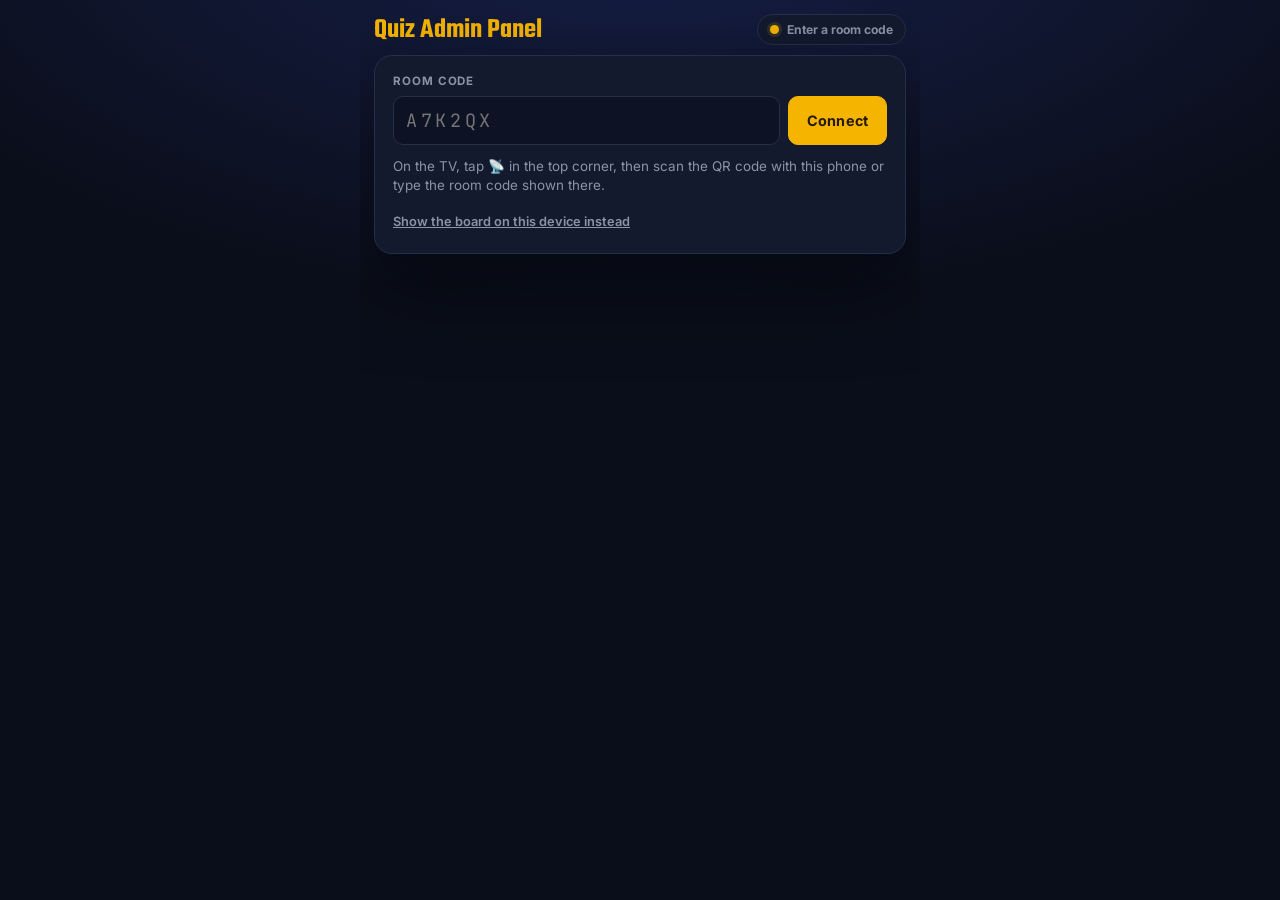
==== commit d5bf7b5b: "Add files via upload" ====
--- a/remote.html
+++ b/remote.html
@@ -6,9 +6,9 @@
 <meta name="apple-mobile-web-app-capable" content="yes">
 <meta name="mobile-web-app-capable" content="yes">
 <meta name="apple-mobile-web-app-status-bar-style" content="black-translucent">
-<meta name="apple-mobile-web-app-title" content="Score Remote">
+<meta name="apple-mobile-web-app-title" content="Quiz Admin">
 <meta name="theme-color" content="#0A0E1A">
-<title>Scoreboard Remote</title>
+<title>Quiz Admin Panel</title>
 <link rel="icon" href="data:image/svg+xml,%3Csvg xmlns='http://www.w3.org/2000/svg' viewBox='0 0 100 100'%3E%3Ctext y='.9em' font-size='90'%3E%F0%9F%8F%86%3C/text%3E%3C/svg%3E">
 <!-- fonts load without holding up the page; the font stacks in base.css cover them if they never arrive -->
 <link rel="preconnect" href="https://fonts.googleapis.com">
@@ -20,9 +20,9 @@
 <script type="module" src="js/remote.js"></script>
 </head>
 <body>
-<main id="remote" aria-label="Scoreboard remote">
+<main id="remote" aria-label="Quiz admin panel">
   <div class="rm-head">
-    <div class="rm-title" id="rmTitle">Remote</div>
+    <div class="rm-title">Quiz Admin Panel</div>
     <div class="rm-status warn" id="rmStatus" role="status" aria-live="polite"><span class="rm-dot"></span><span id="rmStatusText">Connecting…</span></div>
   </div>
 
@@ -44,7 +44,7 @@
       <button type="button" class="btn btn-gold" id="rmReveal">Reveal ▶</button>
     </div>
     <section class="rm-board">
-      <div class="rm-board-head"><span class="field-label">Teams</span><span class="rm-board-hint">Tap a team for more</span></div>
+      <div class="rm-board-head"><span class="field-label">Teams</span><span class="rm-board-hint">Tap a team’s name for more <b>›</b></span></div>
       <!-- a <fieldset>, so one `disabled` greys out every button while the board is away -->
       <fieldset class="rm-teams" id="rmTeams" aria-label="Teams"><div class="rm-team-grid" id="rmTeamGrid"></div></fieldset>
     </section>
@@ -86,6 +86,13 @@
         <button type="button" class="rm-x" id="rmSetupClose" aria-label="Close setup">✕</button>
       </div>
       <div class="rm-setup">
+        <!-- a setting of this phone, so it can be changed even while the board is away -->
+        <section class="rm-section">
+          <label class="field-label" for="rmStepInput">Points per tap</label>
+          <input type="number" id="rmStepInput" min="1" max="1000" step="1" inputmode="numeric" enterkeyhint="done">
+          <p class="rm-hint">What the − and + buttons on each team take away or add.</p>
+        </section>
+
         <fieldset class="rm-fields" id="rmSetupFields">
           <section class="rm-section">
             <label class="field-label" for="rmTitleInput">Title on the board</label>
@@ -114,19 +121,18 @@
           </section>
 
           <section class="rm-section">
-            <span class="field-label">Final round</span>
+            <span class="field-label">Hide Scores</span>
             <button type="button" class="rm-btn" id="rmHideScores">🙈 Hide scores on the board</button>
             <div class="rm-grid" id="rmRevealRow" hidden>
               <button type="button" class="rm-btn rm-gold" id="rmRevealSetup">Reveal ▶</button>
               <button type="button" class="rm-btn" id="rmShowScores">Show now</button>
             </div>
-            <p class="rm-hint">The board keeps showing the teams and their powerups, but not the scores. You still see them here. Reveal shows them from last place up to the winner; Show now just puts them back. Both take two taps.</p>
+            <p class="rm-hint">The board shows the teams but not their scores, until you reveal them.</p>
           </section>
 
           <section class="rm-section">
-            <span class="field-label">Round</span>
+            <span class="field-label">Reset Round</span>
             <button type="button" class="rm-btn rm-danger" id="rmReset">Reset round</button>
-            <p class="rm-hint">Every score back to 0 and every powerup given back. The teams and powerups stay. Undo brings the scores back.</p>
           </section>
         </fieldset>
 
--- a/css/remote.css
+++ b/css/remote.css
@@ -23,17 +23,12 @@
 .rm-row > .btn{ flex:0 0 auto; }
 .rm-grid{ display:grid; grid-template-columns:1fr 1fr; gap:10px; }
 
-/* ---------- header: the board's gold title, and the connection ---------- */
+/* ---------- header: what this page is, and the connection ---------- */
 .rm-head{ flex:0 0 auto; display:flex; align-items:center; justify-content:space-between; gap:10px; }
 .rm-title{
   flex:1 1 auto; min-width:0; overflow:hidden; text-overflow:ellipsis; white-space:nowrap;
-  font-family:var(--font-display); font-weight:600; font-size:1.9rem; line-height:1;
-  background:linear-gradient(120deg, var(--text) 0%, var(--gold) 30%, var(--text) 60%, var(--gold) 90%);
-  background-size:200% 100%;
-  -webkit-background-clip:text; background-clip:text; color:transparent;
-  animation:title-shimmer 12s ease-in-out infinite;
-}
-@keyframes title-shimmer{ 0%,100%{ background-position:0% 50%; } 50%{ background-position:100% 50%; } }
+  font-family:var(--font-display); font-weight:600; font-size:1.75rem; line-height:1; color:var(--gold);
+}
 /* the connection is what matters here: the title gives way, the status never does */
 .rm-status{
   flex:0 0 auto; display:flex; align-items:center; gap:8px; min-width:0; padding:7px 12px; overflow:hidden; white-space:nowrap;
@@ -71,7 +66,8 @@
 .rm-board{ flex:1 1 0; min-height:0; display:flex; flex-direction:column; gap:8px; padding:10px; }
 .rm-board-head{ flex:0 0 auto; display:flex; align-items:baseline; justify-content:space-between; padding:0 4px; }
 .rm-board-head .field-label{ margin:0; }
-.rm-board-hint{ font-size:0.72rem; color:var(--faint); }
+.rm-board-hint{ font-size:0.74rem; font-weight:600; color:var(--muted); }
+.rm-board-hint b{ color:var(--gold); }
 .rm-teams{ flex:1 1 0; min-height:0; overflow-y:auto; scrollbar-width:none; }   /* scrolls only if a tiny screen leaves no choice */
 .rm-teams::-webkit-scrollbar{ display:none; }
 .rm-empty{ padding:40px 12px; text-align:center; color:var(--muted); font-size:0.92rem; line-height:1.5; }
@@ -105,7 +101,10 @@
   font-family:var(--font-mono); font-size:0.7rem; font-weight:700; background:var(--bg-2); color:var(--muted);
 }
 .tm-rank.first{ background:var(--gold-soft); color:var(--gold); }
-.tm-name{ grid-area:name; min-width:0; overflow:hidden; text-overflow:ellipsis; white-space:nowrap; font-size:1rem; font-weight:700; }
+/* the name, then a gold › that says "tap for more" */
+.tm-name{ grid-area:name; min-width:0; display:flex; align-items:baseline; gap:5px; font-size:1rem; font-weight:700; }
+.tm-name-text{ min-width:0; overflow:hidden; text-overflow:ellipsis; white-space:nowrap; }
+.tm-more{ flex:none; font-size:1.2em; font-weight:800; line-height:1; color:var(--gold); }
 .tm-meta{ display:contents; }   /* the place (and, when roomy, the powerups) under the name */
 .tm-pus{ display:none; gap:5px; }
 .tm-pu{ position:relative; font-size:0.95rem; line-height:1; }
@@ -210,8 +209,10 @@
 #rmTeamFields{ display:block; }
 #rmTeamFields > * + *{ margin-top:10px; }
 #rmTeamFields .field-label{ margin-bottom:-2px; }
-.rm-quick{ display:grid; grid-template-columns:repeat(4, 1fr); gap:6px; }
-.rm-quick .tm-btn{ height:50px; font-size:1.15rem; }
+/* + amounts on the top row, − amounts under them; the points per tap is outlined in gold */
+.rm-quick{ display:grid; grid-template-columns:repeat(var(--n, 4), 1fr); gap:6px; }
+.rm-quick .tm-btn{ height:48px; font-size:1.1rem; }
+.rm-quick .tm-btn.step{ border-color:var(--gold); box-shadow:inset 0 0 0 1px var(--gold-soft); }
 #rmAmount{ font-family:var(--font-mono); font-size:1.4rem; font-weight:700; text-align:center; padding:10px; }
 
 /* powerups look like the board's badges: bright when available, struck through in red once used */
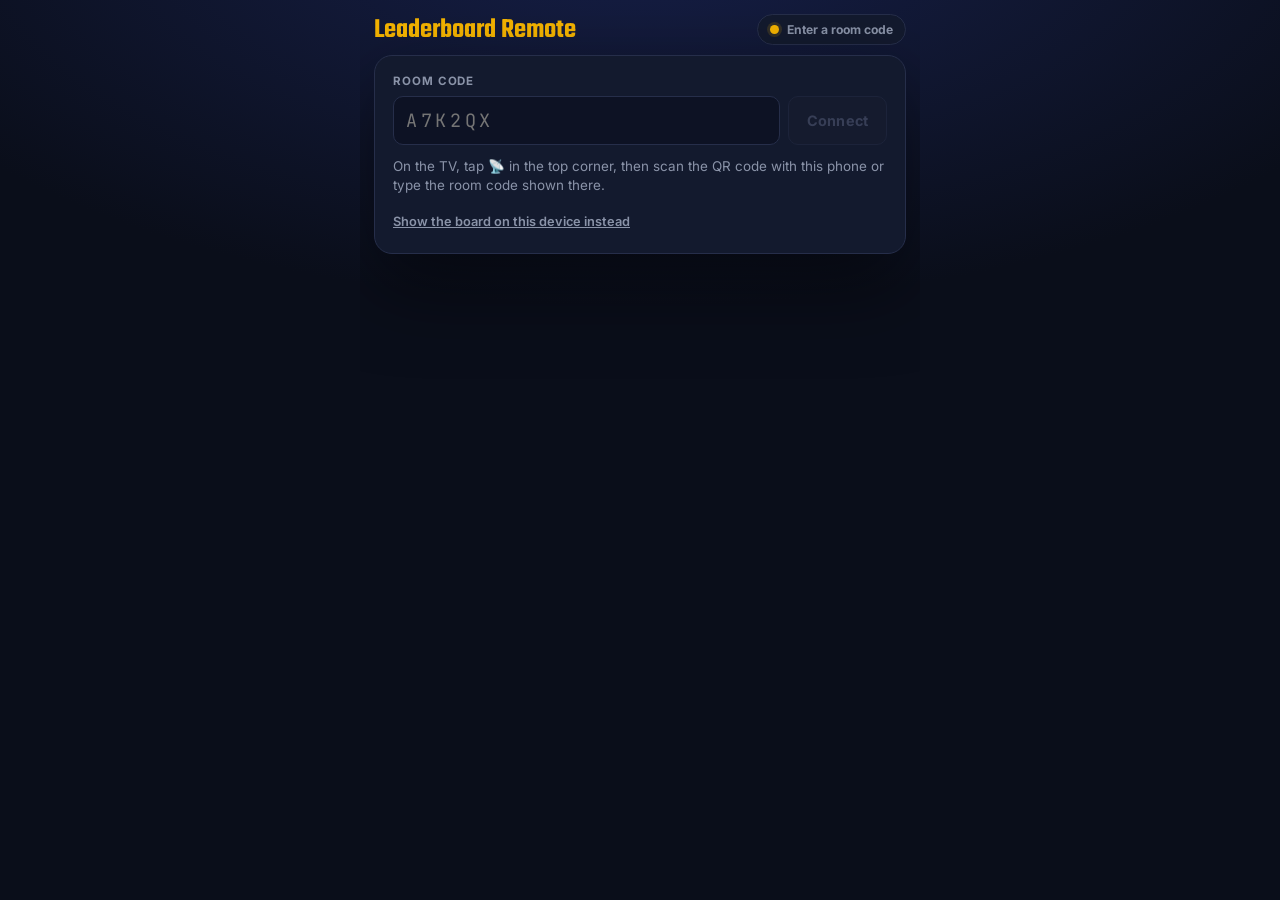
==== commit df0c7b4e: "Add files via upload" ====
--- a/remote.html
+++ b/remote.html
@@ -1,29 +1,31 @@
 <!DOCTYPE html>
-<html lang="en">
+<html lang="en" class="phone">
 <head>
 <meta charset="UTF-8">
 <meta name="viewport" content="width=device-width, initial-scale=1.0, viewport-fit=cover">
+<meta name="description" content="The phone remote for the quiz leaderboard: score the teams, use their powerups and reveal the standings.">
 <meta name="apple-mobile-web-app-capable" content="yes">
 <meta name="mobile-web-app-capable" content="yes">
 <meta name="apple-mobile-web-app-status-bar-style" content="black-translucent">
-<meta name="apple-mobile-web-app-title" content="Quiz Admin">
+<meta name="apple-mobile-web-app-title" content="Board Remote">
 <meta name="theme-color" content="#0A0E1A">
-<title>Quiz Admin Panel</title>
+<title>Leaderboard Remote</title>
 <link rel="icon" href="data:image/svg+xml,%3Csvg xmlns='http://www.w3.org/2000/svg' viewBox='0 0 100 100'%3E%3Ctext y='.9em' font-size='90'%3E%F0%9F%8F%86%3C/text%3E%3C/svg%3E">
-<!-- fonts load without holding up the page; the font stacks in base.css cover them if they never arrive -->
+<!-- fonts load without holding up the page; the font stacks in app.css cover them if they never arrive -->
 <link rel="preconnect" href="https://fonts.googleapis.com">
 <link rel="preconnect" href="https://fonts.gstatic.com" crossorigin>
 <link rel="stylesheet" href="https://fonts.googleapis.com/css2?family=Teko:wght@500;600&family=Inter:wght@400;500;600;700;800&family=JetBrains+Mono:wght@500;600;700&display=swap" media="print" onload="this.media='all'">
 <link rel="stylesheet" href="css/base.css">
+<link rel="stylesheet" href="css/app.css">
 <link rel="stylesheet" href="css/remote.css">
 <script src="vendor/mqtt.min.js" defer></script>
 <script type="module" src="js/remote.js"></script>
 </head>
 <body>
-<main id="remote" aria-label="Quiz admin panel">
+<main id="remote" aria-label="Remote control">
   <div class="rm-head">
-    <div class="rm-title">Quiz Admin Panel</div>
-    <div class="rm-status warn" id="rmStatus" role="status" aria-live="polite"><span class="rm-dot"></span><span id="rmStatusText">Connecting…</span></div>
+    <div class="rm-title" id="rmTitle">Leaderboard Remote</div>
+    <div class="rm-status" role="status" aria-live="polite"><span class="dot warn" id="rmDot"></span><span id="rmStatusText">Connecting…</span></div>
   </div>
 
   <!-- PAIRING: shown until the phone has a room code -->
@@ -39,23 +41,27 @@
 
   <!-- SCORING: every team on one screen, always in setup order so nothing moves under your thumb -->
   <div class="rm-pad" id="rmPad" hidden>
+    <!-- while the board hides its scores: Next reveals one place at a time, last place first -->
     <div class="rm-hidden" id="rmHidden" hidden>
-      <span class="rm-hidden-text">🙈 Scores hidden on the board</span>
-      <button type="button" class="btn btn-gold" id="rmReveal">Reveal ▶</button>
+      <div class="rm-hidden-text">
+        <span class="rm-hidden-state" id="rmHiddenState"></span>
+        <span class="rm-next-text"></span>
+      </div>
+      <button type="button" class="btn btn-gold" id="rmNext">Next ▶</button>
     </div>
     <section class="rm-board">
-      <div class="rm-board-head"><span class="field-label">Teams</span><span class="rm-board-hint">Tap a team’s name for more <b>›</b></span></div>
+      <div class="rm-board-head"><span class="field-label">Teams</span><span class="rm-board-hint" id="rmBoardHint">Tap a team’s name for more <b>›</b></span><span class="rm-board-hint locked" id="rmLockHint" hidden><span class="tm-tick">✓</span> on the TV · scores locked</span></div>
       <!-- a <fieldset>, so one `disabled` greys out every button while the board is away -->
       <fieldset class="rm-teams" id="rmTeams" aria-label="Teams"><div class="rm-team-grid" id="rmTeamGrid"></div></fieldset>
     </section>
-    <div class="rm-last" id="rmLast" aria-live="polite"></div>
+    <div class="rm-last" aria-live="polite"></div>
     <div class="rm-bar">
       <button type="button" class="rm-btn rm-undo" id="rmUndo"><span class="rm-undo-icon" aria-hidden="true">↶</span><span class="rm-undo-text" id="rmUndoText">Undo</span></button>
       <button type="button" class="rm-btn" id="rmSetupBtn">⚙ Setup</button>
     </div>
   </div>
 
-  <!-- ONE TEAM: ±5, a custom amount and its powerups -->
+  <!-- ONE TEAM: more amounts, a custom amount and its powerups -->
   <div class="rm-sheet" id="rmTeamSheet" hidden>
     <div class="rm-sheet-inner">
       <div class="rm-team-head" id="rmTeamHead">
@@ -64,6 +70,7 @@
       </div>
       <fieldset class="rm-fields" id="rmTeamFields">
         <div class="rm-quick" id="rmTeamQuick"></div>
+        <p class="rm-hint locked" id="rmTeamLocked" hidden>Scores are locked during the reveal.</p>
         <label class="field-label" for="rmAmount">Custom amount</label>
         <input type="number" id="rmAmount" min="1" step="1" inputmode="numeric" enterkeyhint="done" placeholder="Points" aria-label="Number of points">
         <div class="rm-grid">
@@ -71,9 +78,9 @@
           <button type="button" class="rm-btn rm-plus" id="rmAmountAdd">+ Add</button>
         </div>
         <span class="field-label">Powerups</span>
-        <div class="tm-powerups" id="rmTeamPowerups"></div>
+        <div class="rm-powerups" id="rmTeamPowerups"></div>
       </fieldset>
-      <div class="rm-last" id="rmTeamLast" aria-live="polite"></div>
+      <div class="rm-last" aria-live="polite"></div>
       <button type="button" class="rm-btn rm-gold" id="rmTeamDone">Done</button>
     </div>
   </div>
@@ -85,49 +92,55 @@
         <div class="rm-sheet-title">Setup</div>
         <button type="button" class="rm-x" id="rmSetupClose" aria-label="Close setup">✕</button>
       </div>
-      <div class="rm-setup">
-        <!-- a setting of this phone, so it can be changed even while the board is away -->
-        <section class="rm-section">
-          <label class="field-label" for="rmStepInput">Points per tap</label>
-          <input type="number" id="rmStepInput" min="1" max="1000" step="1" inputmode="numeric" enterkeyhint="done">
-          <p class="rm-hint">What the − and + buttons on each team take away or add.</p>
-        </section>
-
-        <fieldset class="rm-fields" id="rmSetupFields">
+      <!-- The board's settings sit in <fieldset>s, so they grey out together while the board is away.
+           Points per tap is a setting of this phone, so it sits between them and always works. -->
+      <div class="rm-setup" id="rmSetup">
+        <fieldset class="rm-fields">
           <section class="rm-section">
-            <label class="field-label" for="rmTitleInput">Title on the board</label>
-            <input type="text" id="rmTitleInput" maxlength="60" autocomplete="off" enterkeyhint="done" placeholder="No title">
+            <span class="field-label">Hide Scores</span>
+            <button type="button" class="rm-btn" id="rmHideScores">🙈 Hide scores on the board</button>
+            <div class="rm-section" id="rmRevealRow" hidden>
+              <span class="rm-next-text"></span>
+              <div class="rm-grid">
+                <button type="button" class="rm-btn rm-gold" id="rmNextSetup">Next ▶</button>
+                <button type="button" class="rm-btn" id="rmShowScores">Show now</button>
+              </div>
+            </div>
+            <p class="rm-hint" id="rmHideHint"></p>
           </section>
 
           <section class="rm-section">
             <div class="rm-section-head"><span class="field-label">Teams</span><span class="rm-count" id="rmTeamCount"></span></div>
             <div class="rm-list" id="rmTeamList"></div>
             <div class="rm-row">
-              <input type="text" id="rmAddTeamName" maxlength="24" placeholder="New team name" autocomplete="off" enterkeyhint="done" aria-label="New team name">
+              <input type="text" id="rmAddTeamName" placeholder="New team name" autocomplete="off" enterkeyhint="done" aria-label="New team name">
               <button type="button" class="btn btn-gold" id="rmAddTeamBtn">Add</button>
             </div>
             <p class="rm-hint">Tap a colour dot to pick the team’s colour.</p>
           </section>
+        </fieldset>
 
+        <section class="rm-section">
+          <label class="field-label" for="rmStepInput">Points per tap</label>
+          <input type="number" id="rmStepInput" min="1" step="1" inputmode="numeric" enterkeyhint="done">
+          <p class="rm-hint">What the − and + buttons on each team take away or add.</p>
+        </section>
+
+        <fieldset class="rm-fields">
           <section class="rm-section">
             <div class="rm-section-head"><span class="field-label">Powerups</span><span class="rm-count" id="rmPowerupCount"></span></div>
             <div class="rm-list" id="rmPowerupList"></div>
             <div class="rm-row">
               <input type="text" class="rm-icon-input" id="rmAddPowerupIcon" maxlength="16" placeholder="🎲" autocomplete="off" aria-label="New powerup icon">
-              <input type="text" id="rmAddPowerupName" maxlength="24" placeholder="New powerup name" autocomplete="off" enterkeyhint="done" aria-label="New powerup name">
+              <input type="text" id="rmAddPowerupName" placeholder="New powerup name" autocomplete="off" enterkeyhint="done" aria-label="New powerup name">
               <button type="button" class="btn btn-gold" id="rmAddPowerupBtn">Add</button>
             </div>
             <p class="rm-hint">Every team gets one of each.</p>
           </section>
 
           <section class="rm-section">
-            <span class="field-label">Hide Scores</span>
-            <button type="button" class="rm-btn" id="rmHideScores">🙈 Hide scores on the board</button>
-            <div class="rm-grid" id="rmRevealRow" hidden>
-              <button type="button" class="rm-btn rm-gold" id="rmRevealSetup">Reveal ▶</button>
-              <button type="button" class="rm-btn" id="rmShowScores">Show now</button>
-            </div>
-            <p class="rm-hint">The board shows the teams but not their scores, until you reveal them.</p>
+            <label class="field-label" for="rmTitleInput">Title on the board</label>
+            <input type="text" id="rmTitleInput" autocomplete="off" enterkeyhint="done" placeholder="No title">
           </section>
 
           <section class="rm-section">
@@ -145,7 +158,7 @@
           </div>
         </section>
       </div>
-      <div class="rm-last" id="rmSetupLast" aria-live="polite"></div>
+      <div class="rm-last" aria-live="polite"></div>
       <button type="button" class="rm-btn rm-gold" id="rmSetupDone">Done</button>
     </div>
   </div>
--- a/css/base.css
+++ b/css/base.css
@@ -1,45 +1,28 @@
-/* Shared by the TV and the phone: colours, fonts, buttons and inputs. */
-
-:root{
-  --bg:#0A0E1A;
-  --bg-2:#0D1224;
-  --panel:#131A2E;
-  --panel-2:#1B2340;
-  --raised:#212A48;
-  --line:#262E4A;
-  --line-2:#333D5E;
-  --line-hover:#4A5580;
-
-  --gold:#F5B400;  --gold-hover:#FFC733;  --gold-soft:rgba(245,180,0,0.14);  --gold-ink:#241A00;
-  --red:#FF5C7A;   --red-soft:rgba(255,92,122,0.14);
-  --green:#6FDD8B; --green-soft:rgba(111,221,139,0.16);
-  --text:#EDEFF5;
-  --muted:#8A93A8;
-  --faint:#545C78;
-
-  --disabled-bg:#171C2E;  --disabled-line:#232A42;  --disabled-ink:#4F5772;
-
-  --radius:16px;
-  --shadow:0 30px 80px rgba(0,0,0,0.5);
-  --font-display:'Teko','Oswald','Arial Narrow',sans-serif;
-  --font-body:'Inter',system-ui,-apple-system,'Segoe UI',sans-serif;
-  --font-mono:'JetBrains Mono','SFMono-Regular',Consolas,monospace;
-}
-
+/* Used by both the big screen and the phone: the basics, form fields, buttons and the connection light, and
+   the parts the scripts draw or move: on the big screen, the stage that js/util.js fitStage scales, its
+   confetti (js/util.js confetti), and the chip, the pairing dialog and its toast (js/display-remote.js); on the
+   phone, the page, its header, the room code box, the feedback line and the sheets (js/remote-link.js,
+   js/remote.js).
+   Colours, fonts and corners come from css/app.css, and a page's own stylesheet (display.css, remote.css)
+   comes after this one, so it can place and size anything. */
+
+/* ---------- basics ---------- */
 *, *::before, *::after{ box-sizing:border-box; }
 [hidden]{ display:none !important; }
 
 html, body{ height:100%; margin:0; overflow:hidden; overscroll-behavior:none; }
+html{ background:var(--bg); }
 body{
   font-family:var(--font-body);
   color:var(--text);
-  background:
-    radial-gradient(ellipse 120% 80% at 50% -10%, #17204A 0%, var(--bg) 55%),
-    var(--bg);
+  background:var(--backdrop);
   background-attachment:fixed;
   -webkit-font-smoothing:antialiased;
 }
 button, input{ font-family:inherit; color:inherit; }
+/* every button: a pointer, and on touch screens no double-tap zoom and no grey flash */
+button, .btn, .link-btn{ cursor:pointer; touch-action:manipulation; -webkit-tap-highlight-color:transparent; }
+button:disabled{ cursor:not-allowed; }
 ::selection{ background:var(--gold-soft); }
 
 /* ---------- form fields ---------- */
@@ -49,39 +32,244 @@
 }
 input[type=text], input[type=number]{
   width:100%; min-width:0; padding:11px 12px; outline:none;
-  background:var(--bg-2); border:1px solid var(--line); border-radius:10px; color:var(--text);
+  background:var(--field); border:1px solid var(--line); border-radius:10px; color:var(--text);
   font-size:16px;   /* 16px stops iOS zooming in when a box is tapped */
-  transition:border-color .15s ease;
-}
-input:focus{ border-color:var(--gold); }
-button:focus-visible{ outline:2px solid var(--gold); outline-offset:2px; }
+  transition:border-color .15s ease, box-shadow .15s ease;
+}
+input:focus{ border-color:var(--focus); box-shadow:0 0 0 3px var(--focus-soft); }
+:is(button, .btn, .link-btn):focus-visible{ outline:2px solid var(--focus); outline-offset:2px; }
 
 /* ---------- buttons ---------- */
+/* the standard button; smaller ones are a .btn with their own size */
 .btn{
-  padding:11px 18px; cursor:pointer;
-  font-weight:700; font-size:0.9rem; letter-spacing:0.01em;
+  padding:11px 18px;
+  font-family:var(--font-body); font-weight:700; font-size:0.9rem; letter-spacing:0.01em;
   background:var(--raised); border:1px solid var(--line-2); border-radius:10px; color:var(--text);
-  touch-action:manipulation; -webkit-tap-highlight-color:transparent;
   transition:transform .08s ease, border-color .15s ease, background .15s ease;
 }
-.btn:hover{ border-color:var(--line-hover); }
 .btn:active{ transform:scale(0.97); }
 .btn:disabled{ opacity:0.4; cursor:not-allowed; }
 .btn-gold{ background:var(--gold); border-color:var(--gold); color:var(--gold-ink); }
-.btn-gold:hover{ background:var(--gold-hover); border-color:var(--gold-hover); }
 
 /* a button that looks like a link */
 .link-btn{
-  padding:6px; cursor:pointer; background:none; border:none;
-  color:var(--muted); font-size:0.8rem; font-weight:600; text-decoration:underline;
-}
-.link-btn:hover{ color:var(--text); }
-
-/* first tap of a tap-twice button (util.armConfirm) */
+  padding:6px; background:none; border:none;
+  color:var(--muted); font-family:var(--font-body); font-size:0.8rem; font-weight:600; text-decoration:underline;
+}
+
+/* first tap of a tap-twice button (util.js armConfirm) */
 .armed{ border-color:var(--red) !important; color:var(--red) !important; background:var(--red-soft) !important; }
 
+/* the connection light: --ok when connected, gold while connecting, red when it cannot connect */
+.dot{ flex:none; width:9px; height:9px; border-radius:50%; background:var(--muted); }
+.dot.ok{ background:var(--ok); box-shadow:0 0 0 3px var(--ok-soft); }
+.dot.warn{ background:var(--gold); box-shadow:0 0 0 3px var(--gold-soft); }
+.dot.bad{ background:var(--red); box-shadow:0 0 0 3px var(--red-soft); }
+
+/* a button that has just been pressed (util.js restartAnimation) */
+.pop{ animation:btnPop .28s ease; }
+@keyframes btnPop{ 0%{transform:scale(1);} 45%{transform:scale(1.06);} 100%{transform:scale(1);} }
 @keyframes fadeIn{ from{opacity:0; transform:translateY(6px);} to{opacity:1; transform:translateY(0);} }
-@keyframes btnPop{ 0%{transform:scale(1);} 45%{transform:scale(1.06);} 100%{transform:scale(1);} }
+
+/* ---------- the big screen: the stage, scaled to fit the screen (js/util.js fitStage) ---------- */
+/* #app is the screen, inside any notch or rounded corners. #stage is laid out at its own size (display.css
+   sets it) and centred in #app, so fitStage scales it about its middle. */
+#app{
+  position:fixed; overflow:hidden;
+  top:env(safe-area-inset-top, 0px); right:env(safe-area-inset-right, 0px);
+  bottom:env(safe-area-inset-bottom, 0px); left:env(safe-area-inset-left, 0px);
+}
+#stage{ position:absolute; left:50%; top:50%; transform:translate(-50%, -50%); transform-origin:center center; }
+
+/* ---------- the big screen: the chip, dialogs, and the pairing dialog (js/display-remote.js) ---------- */
+/* the chip: the room code and how the link is. display.css places it, and sets its height and background. */
+.rc-chip{
+  display:inline-flex; align-items:center; gap:8px; padding:0 14px;
+  border:1px solid var(--line); border-radius:999px; color:var(--text);
+  font-family:var(--font-mono); font-size:0.78rem; font-weight:600; letter-spacing:0.1em;
+}
+
+.modal-overlay{
+  position:fixed; inset:0; z-index:10000; overflow:hidden;
+  display:flex; align-items:center; justify-content:center;
+  padding:calc(env(safe-area-inset-top, 0px) + 20px) calc(env(safe-area-inset-right, 0px) + 20px)
+          calc(env(safe-area-inset-bottom, 0px) + 22px) calc(env(safe-area-inset-left, 0px) + 20px);
+  background:rgba(6,8,16,0.72); -webkit-backdrop-filter:blur(3px); backdrop-filter:blur(3px);
+  animation:fadeIn .2s ease;
+}
+.modal-box{
+  width:100%; max-width:400px; max-height:100%; overflow-y:auto; padding:26px; text-align:center;
+  background:var(--panel); border:1px solid var(--line); border-radius:var(--radius-dialog); box-shadow:var(--shadow);
+}
+.modal-title{
+  font-family:var(--font-display); font-weight:var(--font-display-weight); font-size:2.1rem; line-height:1; letter-spacing:0.02em;
+}
+.modal-sub{ margin:8px 0 18px; color:var(--muted); font-size:0.88rem; line-height:1.45; }
+.modal-actions{ display:flex; gap:10px; justify-content:center; }
+.modal-actions + .modal-actions{ margin-top:10px; }
+.modal-actions .btn{ flex:1; }
+.modal-links{ display:flex; flex-direction:column; align-items:center; margin-top:10px; }
+
+.rc-qr{
+  display:flex; align-items:center; justify-content:center; width:208px; height:208px; margin:0 auto 14px;
+  overflow:hidden; background:#fff; border-radius:12px;
+}
+.rc-qr svg{ display:block; width:100%; height:100%; }
+.rc-qr path{ fill:var(--bg); }
+.rc-qr-note{ padding:12px; color:#3a3f52; font-size:0.85rem; font-weight:600; text-align:center; line-height:1.4; }
+.rc-code-label{ font-size:0.68rem; font-weight:700; letter-spacing:0.12em; text-transform:uppercase; color:var(--muted); }
+.rc-code{
+  padding-left:0.28em; font-family:var(--font-mono); font-weight:700; font-size:2rem; letter-spacing:0.28em;
+  color:var(--gold); user-select:all; -webkit-user-select:all;
+}
+/* the address to type on a phone with no camera: all of it shows, on two lines if it must */
+.rc-link{
+  margin:8px 0 12px; font-family:var(--font-mono); font-size:0.8rem; line-height:1.35; color:var(--muted);
+  overflow-wrap:anywhere; user-select:all; -webkit-user-select:all;
+}
+.rc-status{ margin-bottom:14px; font-size:0.84rem; font-weight:600; color:var(--muted); }
+.rc-status.ok{ color:var(--ok); }
+.rc-status.bad{ color:var(--red); }
+
+/* a short message at the bottom of the big screen ("📱 Remote connected") */
+.toast-root{
+  position:fixed; z-index:10005; left:50%; bottom:calc(env(safe-area-inset-bottom, 0px) + 22px); transform:translateX(-50%);
+  display:flex; flex-direction:column; align-items:center; gap:8px; pointer-events:none;
+}
+.toast{
+  padding:10px 18px; border-radius:12px; font-size:15px; font-weight:600;
+  background:var(--raised); border:1px solid var(--line-2); box-shadow:0 8px 24px rgba(0,0,0,0.4);
+  animation:fadeIn .25s ease, toast-out .3s ease 2.4s forwards;
+}
+@keyframes toast-out{ to{ opacity:0; transform:translateY(8px); } }
+
+/* ---------- the big screen: confetti for a winner (js/util.js confetti) ---------- */
+/* over everything but the dialogs, which start at z-index 10000 */
+.confetti-layer{ position:fixed; inset:0; z-index:9999; overflow:hidden; pointer-events:none; }
+.confetti{
+  position:absolute; top:-16px; border-radius:2px;
+  animation-name:confetti-fall; animation-timing-function:linear; animation-fill-mode:forwards;
+}
+@keyframes confetti-fall{
+  0%  { transform:translate(0, -10vh) rotate(0deg); }
+  50% { transform:translate(var(--drift, 0px), 50vh) rotate(360deg); }
+  100%{ transform:translate(calc(var(--drift, 0px) * 1.6), 110vh) rotate(720deg); opacity:0.85; }
+}
+.confetti-emoji{ position:absolute; opacity:0; animation:confetti-emoji 1.7s ease forwards; }
+@keyframes confetti-emoji{
+  0%{ opacity:0; transform:translateY(16px) scale(0.5); }
+  30%{ opacity:1; transform:translateY(-8px) scale(1.15); }
+  100%{ opacity:0; transform:translateY(-70px) scale(0.9); }
+}
+
+/* ---------- the phone: the page, its header, and the room code box or the pad (js/remote-link.js) ---------- */
+/* remote.css sets how far the page keeps clear of the screen's edges (--edge-t, -r, -b, -l) */
+#remote{
+  position:relative; overflow:hidden;
+  display:flex; flex-direction:column; gap:10px;
+  width:100%; max-width:560px; margin:0 auto; height:100vh; height:100dvh;
+  padding:var(--edge-t) var(--edge-r) var(--edge-b) var(--edge-l);
+  -webkit-user-select:none; user-select:none;
+}
+.rm-head{ flex:0 0 auto; display:flex; align-items:center; justify-content:space-between; gap:10px; }
+.rm-title{
+  flex:1 1 auto; min-width:0; overflow:hidden; text-overflow:ellipsis; white-space:nowrap;
+  font-family:var(--font-display); font-weight:var(--font-display-weight); font-size:1.75rem; line-height:1; color:var(--gold);
+}
+/* the connection matters more than the title: the title gives way, the status never does */
+.rm-status{
+  flex:0 0 auto; display:flex; align-items:center; gap:8px; min-width:0; padding:7px 12px; overflow:hidden; white-space:nowrap;
+  background:var(--panel); border:1px solid var(--line); border-radius:999px;
+  font-size:0.76rem; font-weight:700; color:var(--muted);
+}
+#rmStatusText{ overflow:hidden; text-overflow:ellipsis; }
+
+/* the room code box, until the phone has a room */
+.rm-card{
+  flex:0 0 auto; padding:18px;
+  background:var(--panel); border:1px solid var(--line); border-radius:var(--radius-card); box-shadow:var(--shadow);
+  -webkit-user-select:auto; user-select:auto;
+}
+.rm-help{ margin:12px 0 0; font-size:0.84rem; color:var(--muted); line-height:1.45; }
+.rm-card .link-btn{ display:inline-block; margin-top:12px; padding-left:0; }
+#rmCodeInput{ font-family:var(--font-mono); font-size:1.15rem; letter-spacing:0.2em; text-transform:uppercase; }
+.rm-row{ display:flex; gap:8px; }
+.rm-row > input{ flex:1 1 0; }
+.rm-row > .btn{ flex:0 0 auto; }
+
+/* the pad, once the phone has a room: it fills the rest of the screen (remote.css sets the gaps in it) */
+.rm-pad{ flex:1 1 0; min-height:0; display:flex; flex-direction:column; }
+
+/* ---------- the phone: buttons, the feedback line and sheets ---------- */
+/* the line under the buttons: what just happened, or why the buttons are greyed out */
+.rm-last{
+  flex:0 0 auto; min-height:1.3em; overflow:hidden; text-overflow:ellipsis; white-space:nowrap;
+  text-align:center; font-size:0.84rem; font-weight:700; color:var(--ok);
+}
+.rm-last.sending{ color:var(--gold); }
+.rm-last.bad{ color:var(--red); }
+.rm-last.hint{ font-weight:600; color:var(--muted); }
+
+.rm-btn{
+  flex:0 0 auto; height:52px; padding:0 14px;
+  display:flex; align-items:center; justify-content:center; gap:8px; text-align:center; line-height:1.15;
+  font-family:var(--font-body); font-weight:800; font-size:1rem;
+  background:var(--panel-2); border:1px solid var(--line-2); border-radius:14px; color:var(--text);
+  transition:transform .08s ease, border-color .15s ease, background .15s ease;
+}
+.rm-btn:active{ transform:scale(0.97); }
+.rm-gold{ background:var(--gold); border-color:var(--gold); color:var(--gold-ink); }
+.rm-grid{ flex:0 0 auto; display:grid; grid-template-columns:1fr 1fr; gap:10px; }
+
+/* every control greys out clearly when it cannot be used right now (remote.css adds the app's own controls) */
+#remote :is(.rm-btn, .btn):disabled, #remote input:disabled{
+  background:var(--disabled-bg); border-color:var(--disabled-line); color:var(--disabled-ink);
+  box-shadow:none; opacity:0.6; cursor:not-allowed; transform:none;
+}
+
+/* sheets over the page; a full one fills the screen, and the page lets its middle scroll */
+.rm-sheet{
+  position:absolute; inset:0; z-index:5; display:flex; align-items:flex-end;
+  padding:var(--edge-t) var(--edge-r) var(--edge-b) var(--edge-l);
+  background:rgba(5,6,10,0.78); -webkit-backdrop-filter:blur(3px); backdrop-filter:blur(3px);
+  animation:fadeIn .18s ease;
+}
+.rm-sheet-inner{
+  width:100%; max-height:100%; overflow-y:auto; scrollbar-width:none;
+  display:flex; flex-direction:column; gap:12px; padding:16px;
+  background:var(--panel); border:1px solid var(--line); border-radius:20px; box-shadow:var(--shadow);
+  -webkit-user-select:auto; user-select:auto;
+}
+.rm-sheet-inner::-webkit-scrollbar{ display:none; }
+.rm-sheet-title{
+  font-family:var(--font-display); font-weight:var(--font-display-weight); font-size:1.7rem; line-height:0.9; color:var(--gold);
+}
+.rm-sheet.full .rm-sheet-inner{ height:100%; overflow:hidden; gap:10px; }
+.rm-phead{ flex:0 0 auto; display:flex; align-items:center; gap:8px; }
+.rm-phead .rm-sheet-title{ flex:1; }
+.rm-x{
+  flex:0 0 40px; width:40px; height:40px; padding:0;
+  background:var(--panel-2); border:1px solid var(--line-2); border-radius:12px; color:var(--text);
+  font-size:1rem; font-weight:400;
+}
+
+/* ---------- the phone turned sideways on a short screen: the page scrolls instead of fitting ---------- */
+/* Only on the phone's page (html.phone, in remote.html): the big screen always keeps to the screen's size.
+   remote.css lets the app's own parts give up their share of the height too. */
+@media (orientation: landscape) and (max-height: 500px){
+  html.phone, html.phone body{ height:auto; overflow:visible; }
+  #remote{ height:auto; min-height:100dvh; overflow:visible; }
+  .rm-pad{ flex:none; }
+  .rm-sheet{ position:fixed; }
+  .rm-sheet.full .rm-sheet-inner{ height:auto; overflow-y:auto; }
+}
+
+/* ---------- hover effects, only with a mouse or trackpad (on a touch screen they stick after a tap) ---------- */
+@media (hover: hover){
+  .btn:hover{ border-color:var(--line-hover); }
+  .btn-gold:hover{ background:var(--gold-hover); border-color:var(--gold-hover); }
+  .link-btn:hover{ color:var(--text); }
+}
 
 /* ---------- anyone who asks their device for less motion gets none ---------- */
 @media (prefers-reduced-motion: reduce){
--- a/css/app.css
+++ b/css/app.css
@@ -0,0 +1,35 @@
+/* The Leaderboard's look: its colours, fonts and corners, which base.css uses. */
+
+:root{
+  --bg:#0A0E1A;
+  --bg-2:#0D1224;
+  --panel:#131A2E;
+  --panel-2:#1B2340;
+  --raised:#212A48;
+  --line:#262E4A;
+  --line-2:#333D5E;
+  --line-hover:#4A5580;
+
+  --gold:#F5B400;  --gold-hover:#FFC733;  --gold-soft:rgba(245,180,0,0.14);  --gold-ink:#241A00;
+  --red:#FF5C7A;   --red-soft:rgba(255,92,122,0.14);
+  --green:#6FDD8B; --green-soft:rgba(111,221,139,0.16);
+  --text:#EDEFF5;
+  --muted:#8A93A8;
+  --faint:#545C78;
+
+  --disabled-bg:#171C2E;  --disabled-line:#232A42;  --disabled-ink:#4F5772;
+
+  --shadow:0 30px 80px rgba(0,0,0,0.5);
+  --font-display:'Teko','Oswald','Arial Narrow',sans-serif;
+  --font-body:'Inter',system-ui,-apple-system,'Segoe UI',sans-serif;
+  --font-mono:'JetBrains Mono','SFMono-Regular',Consolas,monospace;
+
+  /* the names base.css uses */
+  --font-display-weight:600;
+  --ok:var(--green);  --ok-soft:var(--green-soft);       /* connected, done */
+  --focus:var(--gold);  --focus-soft:transparent;
+  --field:var(--bg-2);                                   /* text and number boxes */
+  --radius-card:18px;
+  --radius-dialog:22px;
+  --backdrop:radial-gradient(ellipse 120% 80% at 50% -10%, #17204A 0%, var(--bg) 55%), var(--bg);
+}
--- a/css/remote.css
+++ b/css/remote.css
@@ -1,6 +1,7 @@
 /* The phone remote (remote.html), in the board's style: a gold title and card panels. Portrait, one
    hand: every team fits on the screen (js/remote.js layoutTeams sizes the rows), with the Undo / Setup
-   bar at the bottom within reach of a thumb. */
+   bar at the bottom within reach of a thumb. The page, its header, the room code box, the feedback line,
+   the buttons and the sheets are in base.css. */
 
 :root{
   /* keep clear of the screen edges, which some phones curve or fade */
@@ -10,70 +11,38 @@
   --edge-l:calc(env(safe-area-inset-left, 0px) + 14px);
 }
 
-#remote{
-  position:relative; overflow:hidden;
-  display:flex; flex-direction:column; gap:10px;
-  width:100%; max-width:560px; margin:0 auto; height:100vh; height:100dvh;
-  padding:var(--edge-t) var(--edge-r) var(--edge-b) var(--edge-l);
-  -webkit-user-select:none; user-select:none;
-}
 fieldset{ min-width:0; min-inline-size:0; margin:0; padding:0; border:0; }
-.rm-row{ display:flex; gap:8px; }
-.rm-row > input{ flex:1 1 0; }
-.rm-row > .btn{ flex:0 0 auto; }
-.rm-grid{ display:grid; grid-template-columns:1fr 1fr; gap:10px; }
-
-/* ---------- header: what this page is, and the connection ---------- */
-.rm-head{ flex:0 0 auto; display:flex; align-items:center; justify-content:space-between; gap:10px; }
-.rm-title{
-  flex:1 1 auto; min-width:0; overflow:hidden; text-overflow:ellipsis; white-space:nowrap;
-  font-family:var(--font-display); font-weight:600; font-size:1.75rem; line-height:1; color:var(--gold);
-}
-/* the connection is what matters here: the title gives way, the status never does */
-.rm-status{
-  flex:0 0 auto; display:flex; align-items:center; gap:8px; min-width:0; padding:7px 12px; overflow:hidden; white-space:nowrap;
-  background:var(--panel); border:1px solid var(--line); border-radius:999px;
-  font-size:0.76rem; font-weight:700; color:var(--muted);
-}
-#rmStatusText{ overflow:hidden; text-overflow:ellipsis; }
-.rm-dot{ width:9px; height:9px; border-radius:50%; background:var(--muted); flex:0 0 auto; }
-.rm-status.ok .rm-dot{ background:var(--green); box-shadow:0 0 0 3px var(--green-soft); }
-.rm-status.warn .rm-dot{ background:var(--gold); box-shadow:0 0 0 3px var(--gold-soft); }
-.rm-status.bad .rm-dot{ background:var(--red); box-shadow:0 0 0 3px var(--red-soft); }
-
-/* ---------- cards ---------- */
-.rm-card, .rm-board{
-  background:var(--panel); border:1px solid var(--line); border-radius:18px; box-shadow:var(--shadow);
-}
-
-/* pairing */
-.rm-card{ flex:0 0 auto; padding:18px; -webkit-user-select:auto; user-select:auto; }
-.rm-help{ margin:12px 0 0; font-size:0.84rem; color:var(--muted); line-height:1.45; }
-.rm-card .link-btn{ display:inline-block; margin-top:12px; padding-left:0; }
-#rmCodeInput{ font-family:var(--font-mono); font-size:1.15rem; letter-spacing:0.2em; text-transform:uppercase; }
 
 /* ---------- scoring ---------- */
-.rm-pad{ flex:1 1 0; min-height:0; display:flex; flex-direction:column; gap:8px; }
-
-/* the board is hiding its scores (the final round): say so, with the reveal at hand */
+.rm-pad{ gap:8px; }
+
+/* the board is hiding its scores: say so, and what the next tap of Next reveals */
 .rm-hidden{
   flex:0 0 auto; display:flex; align-items:center; gap:10px; padding:8px 8px 8px 14px;
   background:var(--gold-soft); border:1px solid rgba(245,180,0,0.45); border-radius:14px;
 }
-.rm-hidden-text{ flex:1 1 auto; min-width:0; font-size:0.92rem; font-weight:700; color:var(--gold); }
+.rm-hidden-text{ flex:1 1 auto; min-width:0; display:flex; flex-direction:column; gap:3px; }
+.rm-hidden-state{ font-size:0.74rem; font-weight:700; color:var(--gold); }
 .rm-hidden .btn{ flex:0 0 auto; padding:11px 16px; }
-
-.rm-board{ flex:1 1 0; min-height:0; display:flex; flex-direction:column; gap:8px; padding:10px; }
+/* "Next: 4th · Team Delta", here and in Setup */
+.rm-next-text{ overflow:hidden; text-overflow:ellipsis; white-space:nowrap; font-size:0.92rem; font-weight:700; color:var(--text); }
+.rm-next-text b{ color:var(--gold); }
+
+.rm-board{
+  flex:1 1 0; min-height:0; display:flex; flex-direction:column; gap:8px; padding:10px;
+  background:var(--panel); border:1px solid var(--line); border-radius:var(--radius-card); box-shadow:var(--shadow);
+}
 .rm-board-head{ flex:0 0 auto; display:flex; align-items:baseline; justify-content:space-between; padding:0 4px; }
 .rm-board-head .field-label{ margin:0; }
 .rm-board-hint{ font-size:0.74rem; font-weight:600; color:var(--muted); }
 .rm-board-hint b{ color:var(--gold); }
+.rm-board-hint.locked, .rm-hint.locked{ color:var(--gold); }
 .rm-teams{ flex:1 1 0; min-height:0; overflow-y:auto; scrollbar-width:none; }   /* scrolls only if a tiny screen leaves no choice */
 .rm-teams::-webkit-scrollbar{ display:none; }
 .rm-empty{ padding:40px 12px; text-align:center; color:var(--muted); font-size:0.92rem; line-height:1.5; }
 
 /* The rows share the card's height (layoutTeams sets --row-h and --cols, and one of four layouts):
-     roomy  few teams: the name, its place and powerup icons under it, a big score, tall −1 / +1 buttons
+     roomy  few teams: the name, its place and powerup icons under it, a big score, tall − / + buttons
      line   more teams: one line each
      tile   too many for one column: two columns of tiles, the buttons under the name
      mini   a great many teams on a small phone: two columns, the buttons beside the name */
@@ -87,13 +56,12 @@
   padding:5px 5px 5px 0;
   background:var(--panel-2); border:1px solid var(--line); border-left:4px solid var(--team, var(--line-2)); border-radius:12px;
 }
-/* the team itself: tap for ±5, a custom amount and its powerups */
+/* the team itself: tap for more amounts, a custom amount and its powerups */
 .tm-open{
   min-width:0; display:grid; grid-template-columns:auto minmax(0, 1fr) auto;
   grid-template-areas:"rank name num"; align-content:center; align-items:center; column-gap:9px;
-  padding:0 4px 0 9px; cursor:pointer; text-align:left;
+  padding:0 4px 0 9px; text-align:left;
   background:none; border:0; border-radius:8px; color:inherit;
-  touch-action:manipulation; -webkit-tap-highlight-color:transparent;
 }
 .tm-open:active{ background:rgba(255,255,255,0.04); }
 .tm-rank{
@@ -105,31 +73,31 @@
 .tm-name{ grid-area:name; min-width:0; display:flex; align-items:baseline; gap:5px; font-size:1rem; font-weight:700; }
 .tm-name-text{ min-width:0; overflow:hidden; text-overflow:ellipsis; white-space:nowrap; }
 .tm-more{ flex:none; font-size:1.2em; font-weight:800; line-height:1; color:var(--gold); }
+/* during the reveal: a ✓ before each team already revealed on the TV */
+.tm-tick{ font-weight:800; color:var(--green); }
+.tm.shown .tm-name::before{ content:"✓"; flex:none; font-weight:800; color:var(--green); }
 .tm-meta{ display:contents; }   /* the place (and, when roomy, the powerups) under the name */
 .tm-pus{ display:none; gap:5px; }
-.tm-pu{ position:relative; font-size:0.95rem; line-height:1; }
+.tm-pu{ font-size:0.95rem; line-height:1; }
 .tm-pu.used{ filter:grayscale(1); opacity:0.35; }
 .tm-num{ grid-area:num; font-family:var(--font-display); font-weight:600; font-size:1.9rem; line-height:0.8; padding-top:4px; }
 .tm-num.pending{ color:var(--gold); }   /* a tap the board has not confirmed yet */
 
 .tm-btn{
-  min-height:0; padding:0; cursor:pointer;
+  min-height:0; padding:0;
   background:var(--bg-2); border:1px solid var(--line-2); border-radius:10px;
   font-family:var(--font-mono); font-size:1.05rem; font-weight:700; color:var(--text);
-  touch-action:manipulation; -webkit-tap-highlight-color:transparent;
   transition:transform .08s ease, background .15s ease;
 }
 .tm-btn:active{ transform:scale(0.94); background:var(--raised); }
 .tm-btn.plus{ color:var(--green); }
 .tm-btn.minus{ color:var(--red); }
-.tm-btn.sent{ animation:btnPop .28s ease; }
-
-.rm-team-grid.roomy .tm{ grid-template-columns:minmax(0, 1fr) 56px 56px; gap:6px; padding:7px 7px 7px 0; }
+
+.rm-team-grid.roomy .tm{ gap:6px; padding:7px 7px 7px 0; }
 .rm-team-grid.roomy .tm-open{ grid-template-columns:minmax(0, 1fr) auto; grid-template-areas:"name num" "meta num"; gap:8px 10px; padding-left:12px; }
 .rm-team-grid.roomy .tm-meta{ grid-area:meta; display:flex; align-items:center; gap:8px; min-width:0; overflow:hidden; }
-.rm-team-grid.roomy .tm-pus{ flex-wrap:wrap; gap:3px 4px; }   /* many powerups wrap onto a second line */
+.rm-team-grid.roomy .tm-pus{ display:flex; flex-wrap:wrap; gap:3px 4px; }   /* many powerups wrap onto a second line */
 .rm-team-grid.roomy .tm-name{ font-size:1.15rem; }
-.rm-team-grid.roomy .tm-pus{ display:flex; }
 .rm-team-grid.roomy .tm-num{ font-size:2.5rem; }
 .rm-team-grid.roomy .tm-btn{ font-size:1.2rem; }
 
@@ -148,27 +116,8 @@
 .rm-team-grid.mini .tm-num{ font-size:1.1rem; padding-top:2px; }
 .rm-team-grid.mini .tm-btn{ font-size:0.78rem; border-radius:7px; }
 
-/* "✓ +1 Team Alpha", or why the buttons are greyed out */
-.rm-last{
-  flex:0 0 auto; min-height:1.3em; overflow:hidden; text-overflow:ellipsis; white-space:nowrap;
-  text-align:center; font-size:0.84rem; font-weight:700; color:var(--green);
-}
-.rm-last.sending{ color:var(--gold); }
-.rm-last.bad{ color:var(--red); }
-.rm-last.hint{ font-weight:600; color:var(--muted); }
-
+/* the Undo / Setup bar at the bottom */
 .rm-bar{ flex:0 0 auto; display:grid; grid-template-columns:minmax(0, 1.7fr) minmax(0, 1fr); gap:10px; }
-.rm-btn{
-  flex:0 0 auto; height:52px; padding:0 14px; cursor:pointer;
-  display:flex; align-items:center; justify-content:center; gap:8px; text-align:center; line-height:1.15;
-  font-family:var(--font-body); font-weight:800; font-size:1rem;
-  background:var(--panel-2); border:1px solid var(--line-2); border-radius:14px; color:var(--text);
-  touch-action:manipulation; -webkit-tap-highlight-color:transparent;
-  transition:transform .08s ease, border-color .15s ease, background .15s ease;
-}
-.rm-btn:active{ transform:scale(0.97); }
-.rm-btn.sent{ animation:btnPop .28s ease; }
-.rm-gold{ background:var(--gold); border-color:var(--gold); color:var(--gold-ink); }
 .rm-plus{ background:var(--green-soft); border-color:var(--green); color:var(--green); }
 .rm-minus{ background:var(--red-soft); border-color:var(--red); color:var(--red); }
 .rm-danger{ width:100%; border-color:rgba(255,92,122,0.5); color:var(--red); }
@@ -176,39 +125,21 @@
 .rm-undo-icon{ flex:0 0 auto; font-size:1.25rem; }
 .rm-undo-text{ min-width:0; overflow:hidden; text-overflow:ellipsis; white-space:nowrap; font-size:0.92rem; }
 
-/* every control greys out clearly when it cannot be used right now */
-#remote :is(.rm-btn, .tm-btn, .pu, .btn, .rm-dot-btn, .rm-remove, .rm-swatch):disabled,
-#remote input:disabled{
+/* the board's own controls grey out like the ones in base.css */
+#remote :is(.tm-btn, .pu, .rm-dot-btn, .rm-remove, .rm-swatch):disabled{
   background:var(--disabled-bg); border-color:var(--disabled-line); color:var(--disabled-ink);
   box-shadow:none; opacity:0.6; cursor:not-allowed; transform:none;
 }
-#remote .tm-open:disabled{ cursor:not-allowed; opacity:0.6; }
+#remote .tm-open:disabled{ opacity:0.6; }
 #remote .pu:disabled .pu-ic{ filter:grayscale(1); }
 
-/* ---------- sheets (one team, setup) ---------- */
-.rm-sheet{
-  position:absolute; inset:0; z-index:5; display:flex; align-items:flex-end;
-  padding:var(--edge-t) var(--edge-r) var(--edge-b) var(--edge-l);
-  background:rgba(5,6,10,0.78); -webkit-backdrop-filter:blur(3px); backdrop-filter:blur(3px);
-  animation:fadeIn .18s ease;
-}
-.rm-sheet-inner{
-  width:100%; max-height:100%; overflow-y:auto; scrollbar-width:none;
-  display:flex; flex-direction:column; gap:12px; padding:16px;
-  background:var(--panel); border:1px solid var(--line); border-radius:20px; box-shadow:var(--shadow);
-  -webkit-user-select:auto; user-select:auto;
-}
-.rm-sheet-inner::-webkit-scrollbar{ display:none; }
-.rm-sheet-title{ font-family:var(--font-display); font-weight:600; font-size:1.7rem; line-height:0.9; color:var(--gold); }
-
-/* one team */
+/* ---------- one team ---------- */
 .rm-team-head{ display:flex; align-items:center; gap:12px; padding:2px 2px 2px 12px; border-left:5px solid var(--team, var(--line-2)); }
 .rm-team-name{ flex:1 1 auto; min-width:0; overflow:hidden; text-overflow:ellipsis; white-space:nowrap; font-size:1.25rem; font-weight:800; }
 .rm-team-score{ flex:0 0 auto; font-family:var(--font-display); font-weight:600; font-size:2.6rem; line-height:0.8; padding-top:5px; }
 .rm-team-score.pending{ color:var(--gold); }
-#rmTeamFields{ display:block; }
 #rmTeamFields > * + *{ margin-top:10px; }
-#rmTeamFields .field-label{ margin-bottom:-2px; }
+#rmTeamFields .field-label{ margin-bottom:0; }   /* the 10px above is the only gap, under labels too */
 /* + amounts on the top row, − amounts under them; the points per tap is outlined in gold */
 .rm-quick{ display:grid; grid-template-columns:repeat(var(--n, 4), 1fr); gap:6px; }
 .rm-quick .tm-btn{ height:48px; font-size:1.1rem; }
@@ -216,12 +147,11 @@
 #rmAmount{ font-family:var(--font-mono); font-size:1.4rem; font-weight:700; text-align:center; padding:10px; }
 
 /* powerups look like the board's badges: bright when available, struck through in red once used */
-.tm-powerups{ display:grid; grid-template-columns:repeat(auto-fill, minmax(72px, 1fr)); gap:6px; }
+.rm-powerups{ display:grid; grid-template-columns:repeat(auto-fill, minmax(72px, 1fr)); gap:6px; }
 .pu{
   position:relative; overflow:hidden; display:flex; flex-direction:column; align-items:center; justify-content:center; gap:3px;
-  min-width:0; height:58px; padding:3px 4px; cursor:pointer;
+  min-width:0; height:58px; padding:3px 4px;
   background:var(--bg-2); border:1px solid var(--line-2); border-radius:12px; color:var(--text);
-  touch-action:manipulation; -webkit-tap-highlight-color:transparent;
   transition:transform .08s ease, opacity .2s ease;
 }
 .pu:active{ transform:scale(0.95); }
@@ -237,15 +167,7 @@
 }
 .pu.pending{ border-style:dashed; border-color:var(--gold); }
 
-/* setup fills the screen; its middle scrolls */
-.rm-sheet.full .rm-sheet-inner{ height:100%; overflow:hidden; gap:10px; }
-.rm-phead{ flex:0 0 auto; display:flex; align-items:center; gap:8px; }
-.rm-phead .rm-sheet-title{ flex:1; }
-.rm-x{
-  flex:0 0 40px; width:40px; height:40px; cursor:pointer;
-  background:var(--panel-2); border:1px solid var(--line-2); border-radius:12px; color:var(--text); font-size:1rem;
-  touch-action:manipulation; -webkit-tap-highlight-color:transparent;
-}
+/* ---------- setup (a full sheet: its middle scrolls) ---------- */
 .rm-setup{
   flex:1 1 0; min-height:0; display:flex; flex-direction:column; gap:22px; padding:4px 0 8px;
   overflow-y:auto; overscroll-behavior:contain; scrollbar-width:none; -webkit-overflow-scrolling:touch;
@@ -262,16 +184,16 @@
 .rm-item-row{ display:flex; align-items:center; gap:6px; }
 .rm-item-row input{ flex:1 1 0; padding:9px 10px; }
 .rm-dot-btn{
-  flex:0 0 38px; width:38px; height:38px; padding:0; cursor:pointer; border-radius:50%;
-  border:2px solid rgba(255,255,255,0.25); touch-action:manipulation; -webkit-tap-highlight-color:transparent;
+  flex:0 0 38px; width:38px; height:38px; padding:0; border-radius:50%;
+  border:2px solid rgba(255,255,255,0.25);
 }
 .rm-dot-btn:active{ transform:scale(0.92); }
 .rm-dot-btn[aria-expanded="true"]{ border-color:var(--text); box-shadow:0 0 0 3px rgba(255,255,255,0.15); }
 .rm-icon-input{ flex:0 0 54px !important; width:54px; text-align:center; padding-left:4px !important; padding-right:4px !important; }
 .rm-remove{
-  flex:0 0 auto; min-width:42px; height:40px; padding:0 10px; cursor:pointer;
+  flex:0 0 auto; min-width:42px; height:40px; padding:0 10px;
   background:var(--panel-2); border:1px solid var(--line-2); border-radius:10px; color:var(--muted);
-  font-size:0.85rem; font-weight:700; touch-action:manipulation; -webkit-tap-highlight-color:transparent;
+  font-size:0.85rem; font-weight:700;
 }
 
 /* colour swatches, under a team in Setup: the current colour is ringed, other teams' colours are marked */
@@ -280,9 +202,8 @@
   background:var(--bg-2); border:1px solid var(--line); border-radius:12px;
 }
 .rm-swatch{
-  position:relative; aspect-ratio:1; padding:0; cursor:pointer; border-radius:50%;
+  position:relative; aspect-ratio:1; padding:0; border-radius:50%;
   background:var(--swatch); border:2px solid transparent;
-  touch-action:manipulation; -webkit-tap-highlight-color:transparent;
 }
 .rm-swatch:active{ transform:scale(0.92); }
 .rm-swatch.current{ border-color:var(--text); box-shadow:0 0 0 3px rgba(255,255,255,0.18); }
@@ -296,13 +217,10 @@
 .rm-foot{ display:flex; gap:14px; flex-wrap:wrap; }
 .rm-foot .link-btn{ padding-left:0; }
 
-/* Turned sideways on a phone: let the page scroll rather than squash. (Last, so it wins.) */
+/* Turned sideways on a phone, the page scrolls rather than squashes (base.css), and so do these parts.
+   (Last, so it wins.) */
 @media (orientation: landscape) and (max-height: 500px){
-  html, body{ height:auto; overflow:visible; }
-  #remote{ height:auto; min-height:100dvh; overflow:visible; }
-  .rm-pad, .rm-board{ flex:none; }
+  .rm-board{ flex:none; }
   .rm-teams{ flex:none; overflow:visible; }
-  .rm-sheet{ position:fixed; }
-  .rm-sheet.full .rm-sheet-inner{ height:auto; overflow-y:auto; }
   .rm-setup{ flex:none; overflow:visible; }
 }
